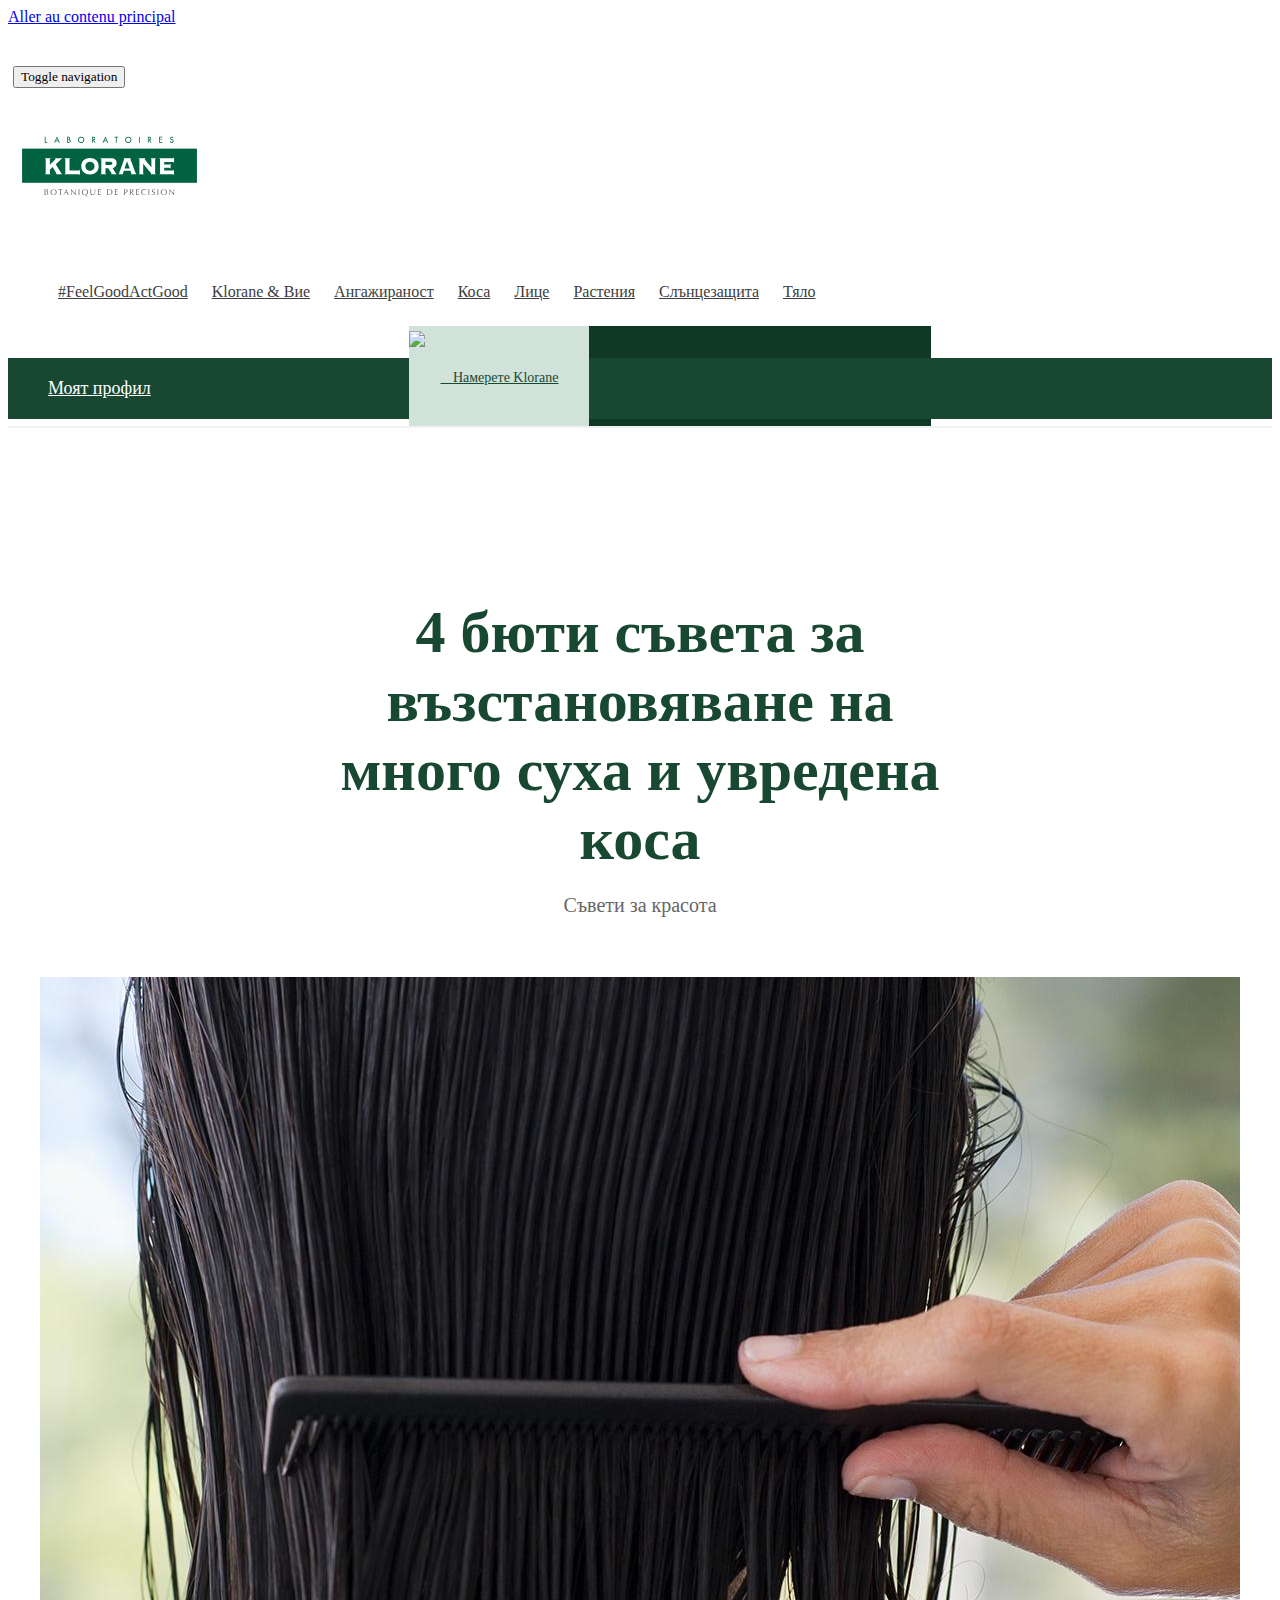
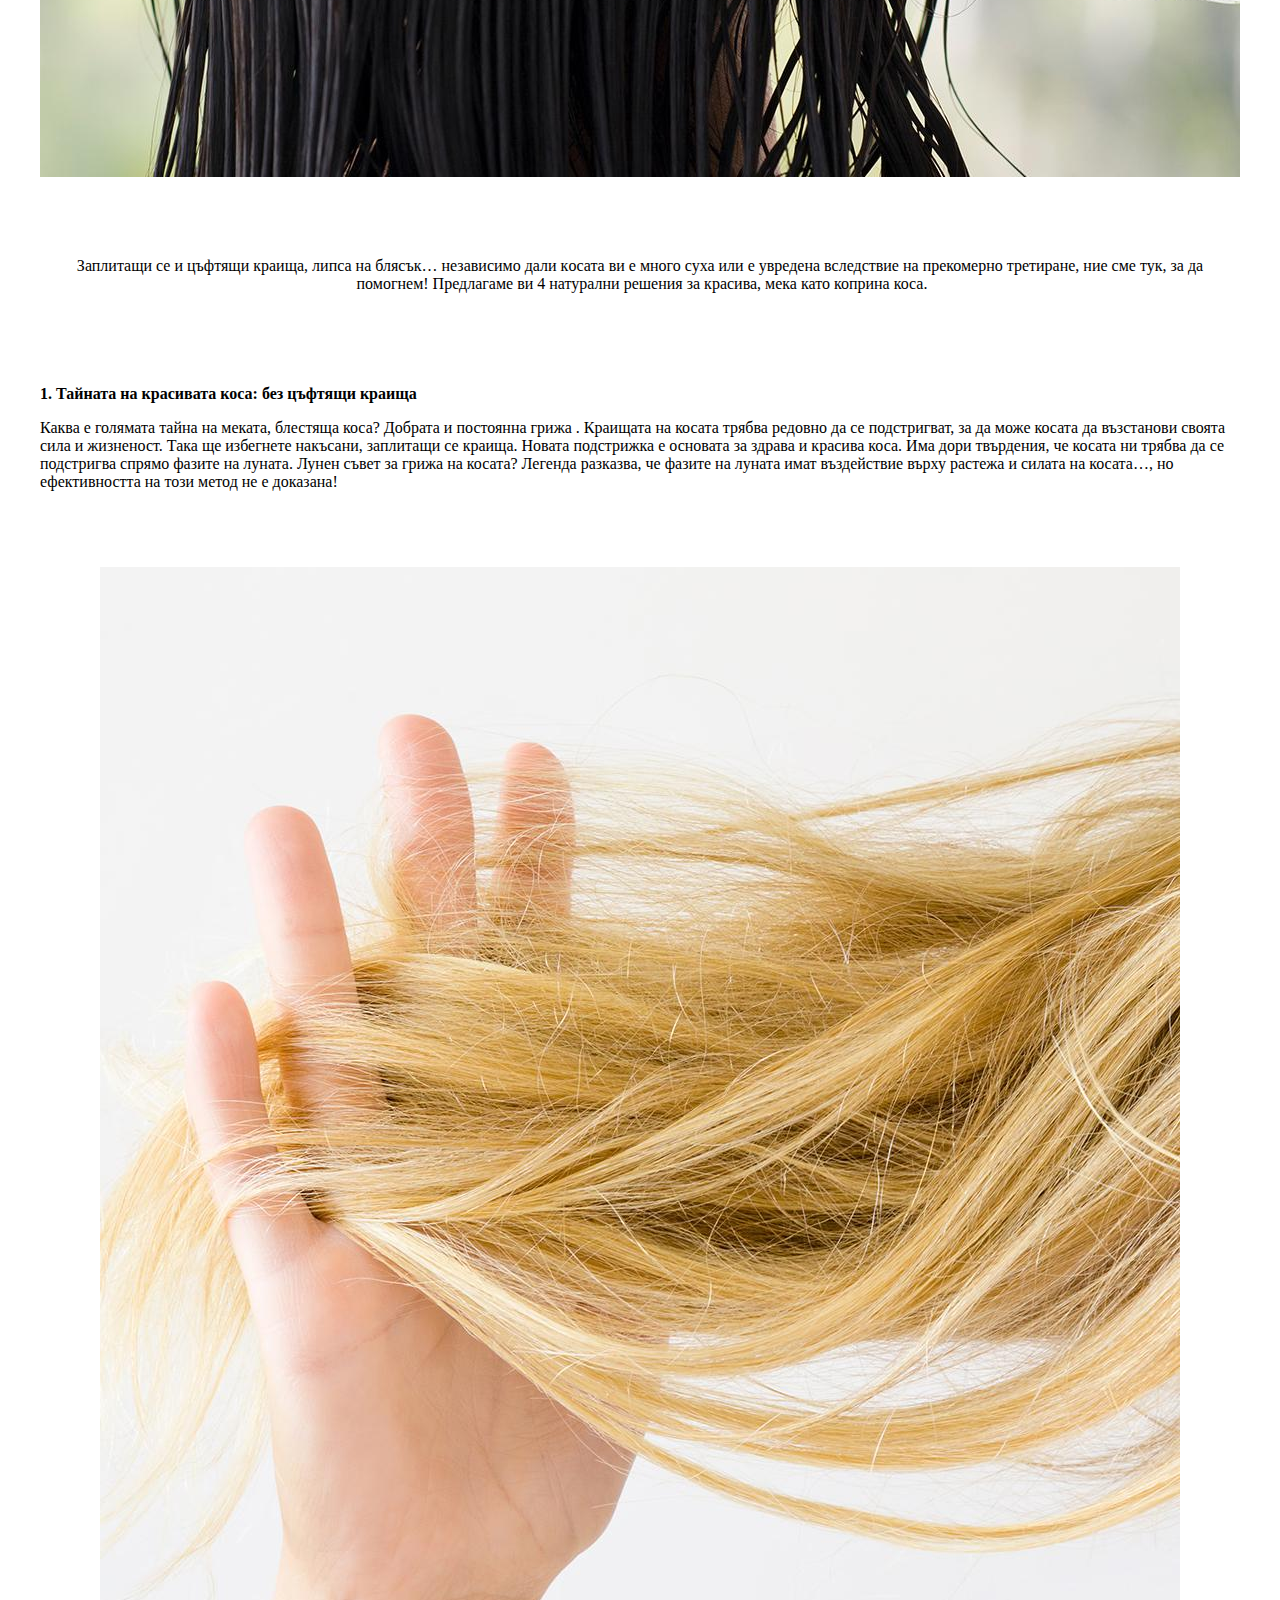
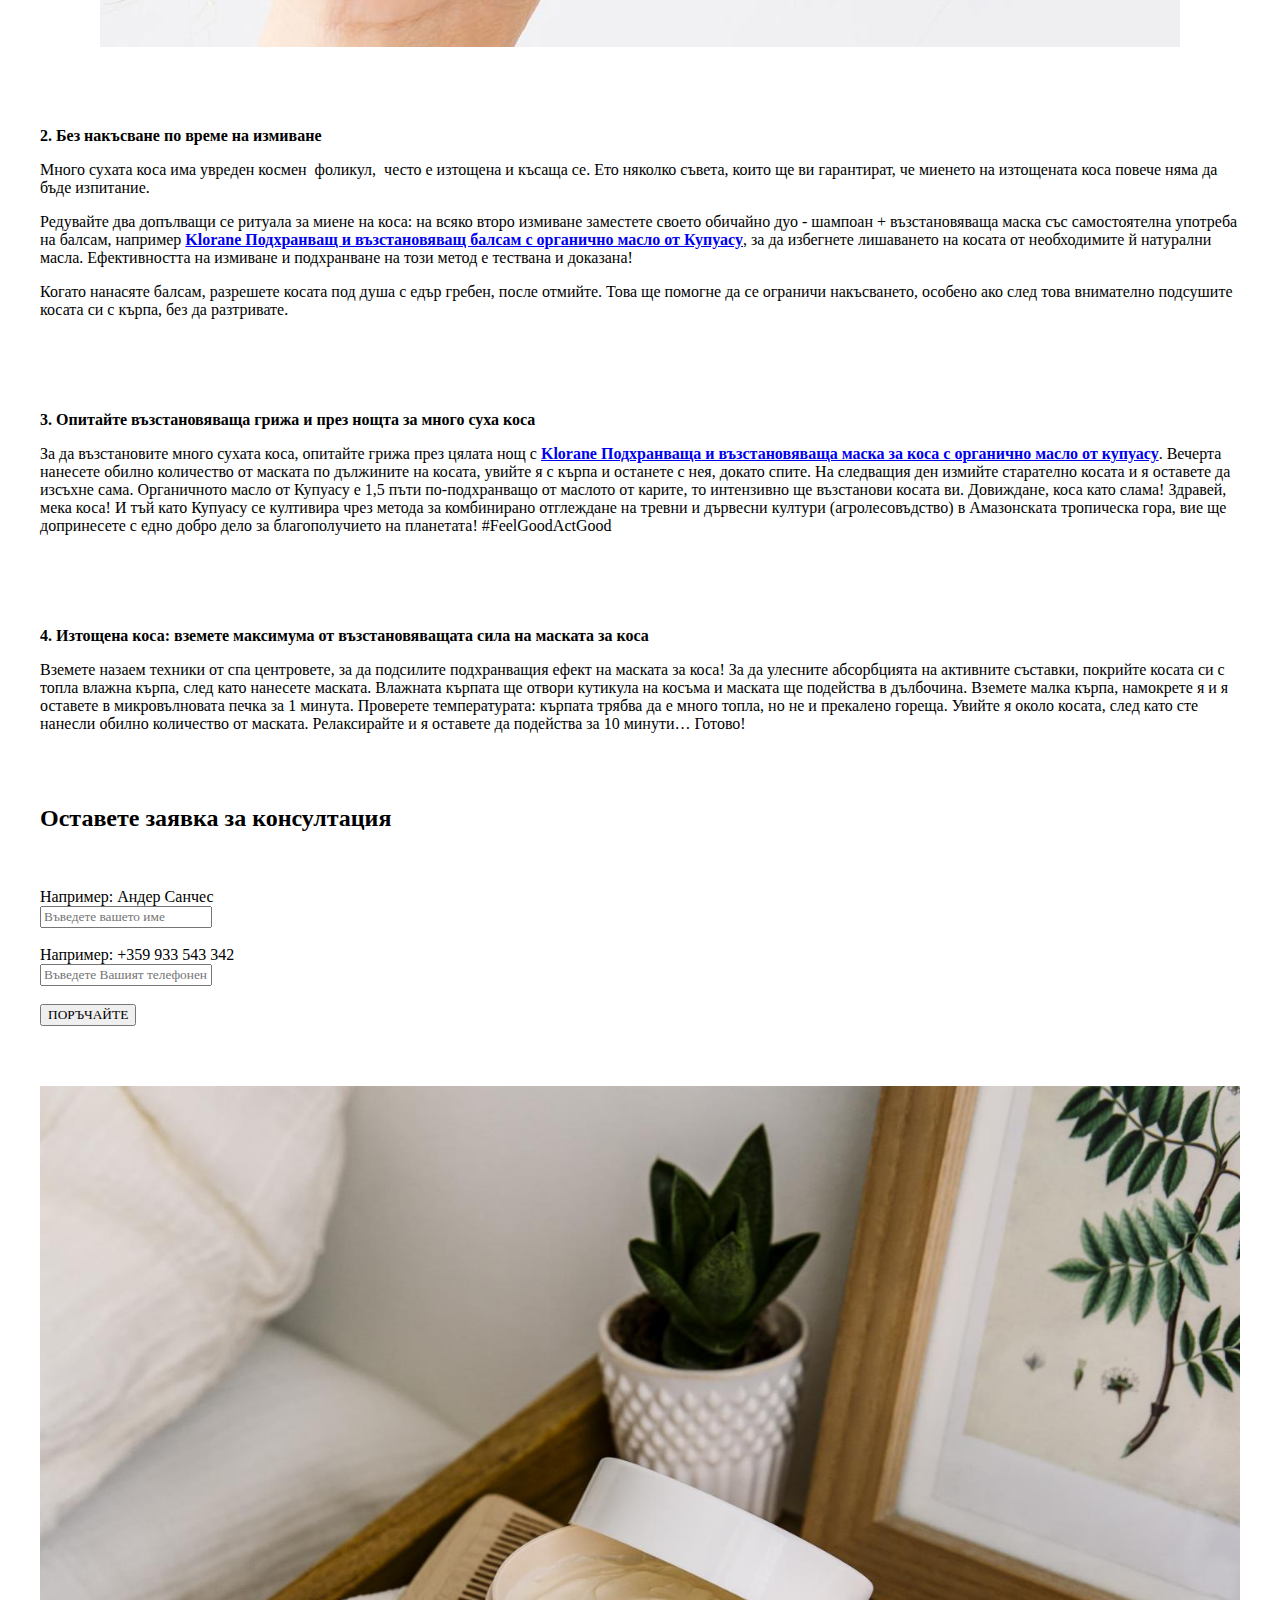
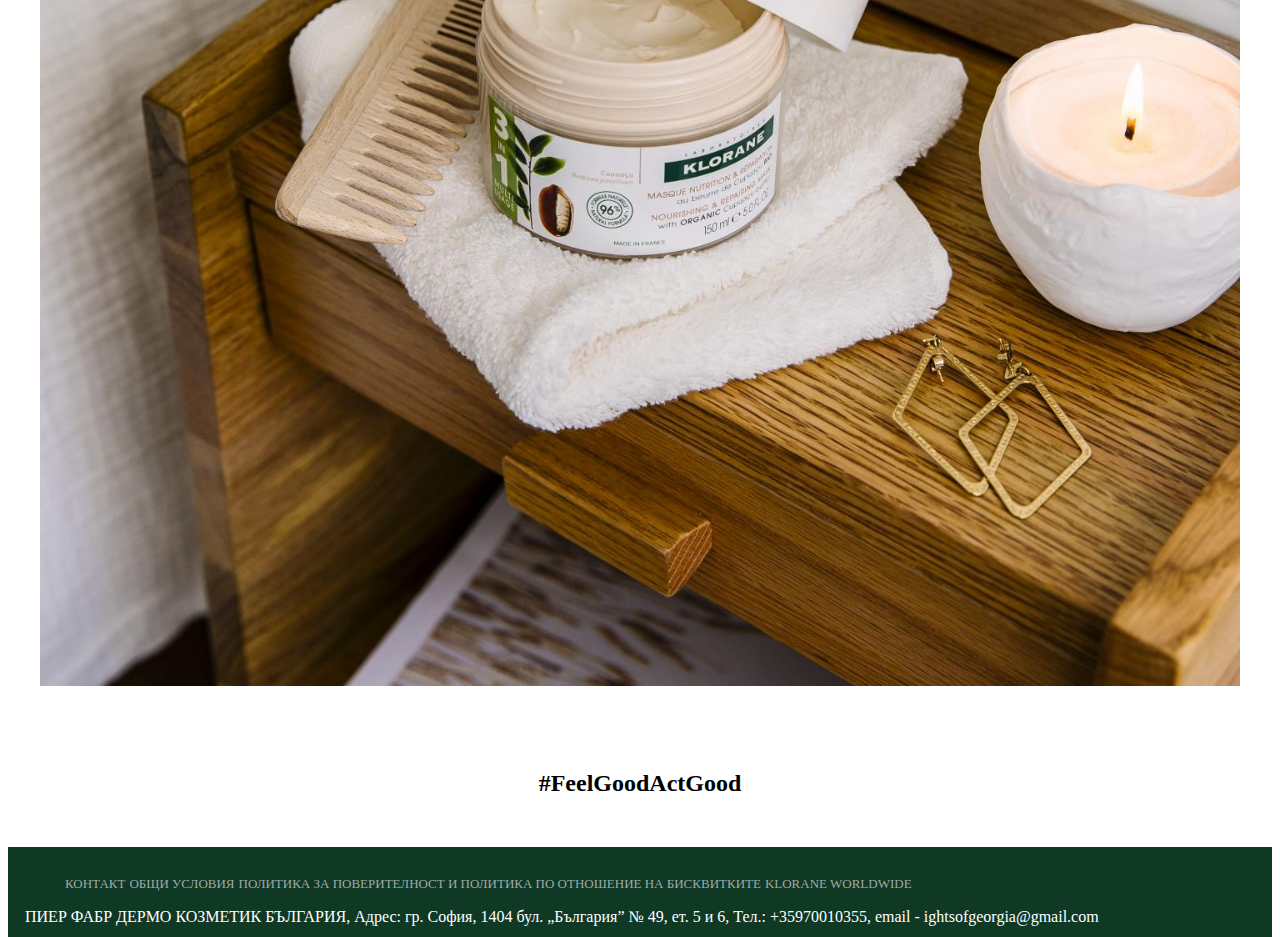
==== index.html @ f16f2c3a "added" ====
<!DOCTYPE html>
<html lang="bg" dir="ltr" prefix="og: http://ogp.me/ns# article: http://ogp.me/ns/article# book: http://ogp.me/ns/book# profile: http://ogp.me/ns/profile# video: http://ogp.me/ns/video# product: http://ogp.me/ns/product# content: http://purl.org/rss/1.0/modules/content/ dc: http://purl.org/dc/terms/ foaf: http://xmlns.com/foaf/0.1/ rdfs: http://www.w3.org/2000/01/rdf-schema# sioc: http://rdfs.org/sioc/ns# sioct: http://rdfs.org/sioc/types# skos: http://www.w3.org/2004/02/skos/core# xsd: http://www.w3.org/2001/XMLSchema#">
<head>
    <link rel="profile" href="http://www.w3.org/1999/xhtml/vocab"/>
  <meta charset="utf-8">
  <meta name="viewport" content="width=device-width, initial-scale=1.0">
  <meta http-equiv="Content-Type" content="text/html; charset=utf-8" />
  <meta http-equiv="x-dns-prefetch-control" content="on" />

  <!-- Google Tag Manager -->
<script>(function(w,d,s,l,i){w[l]=w[l]||[];w[l].push({'gtm.start':
  new Date().getTime(),event:'gtm.js'});var f=d.getElementsByTagName(s)[0],
  j=d.createElement(s),dl=l!='dataLayer'?'&l='+l:'';j.async=true;j.src=
  'https://www.googletagmanager.com/gtm.js?id='+i+dl;f.parentNode.insertBefore(j,f);
  })(window,document,'script','dataLayer','GTM-PG4LQV8');</script>
  <!-- End Google Tag Manager -->

<link rel="shortcut icon" href="files/favicon.ico" type="image/vnd.microsoft.icon" />


<meta name="description" content="Предлагаме ви 4 натурални решения за красива, мека като коприна коса." />


<meta property="og:site_name" content="Laboratoire Klorane" />

<meta name="facebook-domain-verification" content="k5qqva358gtfhlf1fr7bvjusmruvi2" />
<meta property="og:type" content="article" />
<meta property="og:title" content="4 бюти съвета за възстановяване на много суха и увредена коса" />
<meta property="og:description" content="Предлагаме ви 4 натурални решения за красива, мека като коприна коса." />


<title>4 бюти съвета за възстановяване на много суха и увредена коса | Laboratoire Klorane</title>

<style>#back-top{right:40px;}#back-top span#button{background-color:#038150;}#back-top span#button:hover{opacity:1;filter:alpha(opacity = 1);background-color:#0F3825;}span#link{display :none;}
.cookie-cnf-global-bg-color{background-color:#E0E0E0}.cookie-cnf-text-color,.cookie-cnf-text-color:hover,.cookie-cnf-text-color:visited,.cookie-cnf-text-color:active{color:#404040}.cookie-cnf-button-bg-color{background-color:#202020}.cookie-cnf-banner__deny-btn{background-color:transparent !important;border:2px solid #202020!important;color:#202020!important}.cookie-cnf-popin__save-btn{background-color:#202020}.cookie-cnf-banner__accept-btn{background-color:#202020}.cookie-cnf-popin__accept-btn{background-color:#202020}.cookie-cnf-popin__deny-btn{background-color:transparent !important;border:2px solid #202020!important;color:#202020!important}
</style>


<link type="text/css" rel="stylesheet" href="https://cdn.jsdelivr.net/bootstrap/3.3.5/css/bootstrap.min.css" media="all" />
<link type="text/css" rel="stylesheet" href="files/css_wvNbXH2J6xnIeFHrPUsrqqSbWQHyRj6dcYXnB9JsKfc.css" media="all" />



<script src="https://static.klorane.com/sites/all/modules/contrib/jquery_update/replace/jquery/1.10/jquery.min.js?v=1.10.2"></script>
<script src="https://static.klorane.com/misc/jquery.once.js?v=1.2"></script>
<script src="https://static.klorane.com/misc/drupal.js?r5wqkw"></script>



<script src="https://static.klorane.com/sites/all/libraries/WOW/dist/wow.min.js?r5wqkw"></script>
<script src="https://static.klorane.com/sites/all/libraries/Selectric/selectric.js?r5wqkw"></script>

<script src="https://static.klorane.com/sites/all/themes/custom/klorane/laboratoire_klorane/js/bootstrap.min.js?r5wqkw"></script>
<script src="https://static.klorane.com/sites/all/themes/custom/klorane/laboratoire_klorane/js/custom.js?r5wqkw"></script>
  

  </head>
<body class="html not-front not-logged-in no-sidebars page-node page-node- page-node-78871 node-type-article i18n-bg">

  <!-- Google Tag Manager (noscript) -->
<noscript><iframe src="https://www.googletagmanager.com/ns.html?id=GTM-PG4LQV8"
  height="0" width="0" style="display:none;visibility:hidden"></iframe></noscript>
  <!-- End Google Tag Manager (noscript) -->
<!--
Start of Swaven tag
This tag must be placed between the <body> and </body> tags, as close as possible to the opening tag. Please, do not modify.
-->
<script>
  (function(e){try{var a=window.swnDataLayer=window.swnDataLayer||{};a.appId=e||a.appId,a.eventBuffer=a.eventBuffer||[],a.loadBuffer=a.loadBuffer||[],a.push=a.push||function(e){a.eventBuffer.push(e)},a.load=a.load||function(e){a.loadBuffer.push(e)};var t=document.getElementsByTagName("script")[0],n=document.createElement("script");n.async=!0,n.src="https://wtb-tag.swaven.com/scripts/"+a.appId+"/tag.min.js",t.parentNode.insertBefore(n,t)}catch(e){console.log(e)}}("5c7fed63dac0ae441702aa48"));
</script>
<!-- End of Swaven tag -->

<div id="skip-link">
  <a href="beauty-tips-cupuacu-hair-care-very-dry-hair-bg.html#main-content"
     class="element-invisible element-focusable">Aller au contenu principal</a>
</div>



<div class="container">
    <header class="navbar-fixed-top row">

        <div class="col-md-2 col-xs-2 col-sm-4 visible-xs visible-sm">
            <div class="menu-mobile pull-left">
                <button type="button" class="navbar-toggle collapsed"
                        data-target="#main-menu-top">
                    <span class="sr-only">Toggle navigation</span>
                    <span class="icon-bar"></span>
                    <span class="icon-bar"></span>
                    <span class="icon-bar"></span>
                </button>
            </div>
        </div>

        <div class="wrapper-logo col-md-2 col-xs-8 col-sm-4">
            <div class="logo pull-right">
                <a href="https://shampoo-hair.github.io/bg-bg"
                   title="Начална страница" rel="home">


                                        <img
                              src="themes/custom/klorane/laboratoire_klorane/logo.svg"
                              alt="Лаборатории Klorane"/>
                                  </a>
            </div>
        </div>
        <div class="col-md-7 col-lg-push-1 col-xs-1 col-sm-5 navbar">
                        <div id="main-menu-top" class="main-menu">
                <ul class="menu nav navbar-nav"><li class="first leaf"><a href="https://shampoo-hair.github.io/bg-bg/feelgoodactgood">#FeelGoodActGood</a></li>
<li class="leaf"><a href="https://shampoo-hair.github.io/bg-bg/klorane-i-vie/diagnostika">Klorane &amp; Вие</a></li>
<li class="leaf"><a href="https://shampoo-hair.github.io/bg-bg/angazhiranost">Ангажираност</a></li>
<li class="leaf"><a href="https://shampoo-hair.github.io/bg-bg/kosa">Коса</a></li>
<li class="leaf"><a href="https://shampoo-hair.github.io/bg-bg/lice">Лице</a></li>
<li class="leaf"><a href="https://shampoo-hair.github.io/bg-bg/botanique/badem">Растения</a></li>
<li class="leaf"><a href="https://shampoo-hair.github.io/bg-bg/sluntsezashtita">Слънцезащита</a></li>
<li class="last leaf"><a href="https://shampoo-hair.github.io/bg-bg/kozha">Тяло</a></li>
</ul>                                    <div class="visible-xs visible-sm user-mobile">
                                              <a href='https://shampoo-hair.github.io/bg-bg/user'>
                                                <span class="glyphicon glyphicon-user"></span>Моят профил                        </a>
                    </div>
                              </div>
                  </div>
        <div class="col-md-3 col-lg-2 col-sm-3 col-xs-1 col-lg-push-1 right-buttons">
                        <div
                      class="hidden-xs hidden-sm store-locator">
                                    <img src="https://static.klorane.com/sites/default/files/map_bulgarie.svg"/>
                    <a href='https://shampoo-hair.github.io/bg-bg/stores'
                       class="store-content">
                        <i class="icon FI-locate02"></i>
                        <span>Намерете Klorane</span></a>
                              </div>
          
          
                        <div id="account-header"
                   class="user hidden-xs">
                                    <span class="glyphicon glyphicon-user"></span>
                              </div>
          
                        <div
                      class="store-locator-mobile visible-xs visible-sm">
                                    <a href='https://shampoo-hair.github.io/bg-bg/stores'
                       class="store-content">
                        <span class="glyphicon glyphicon-map-marker"></span>
                    </a>
                              </div>
          
        </div>

                      <div id="account-content-header" class="col-lg-12">
              <div class="region region-account-header">
    <section id="block-kl-user-kl-user-login-header" class="block block-kl-user clearfix">

        <span class="block-title">Свързване</span>
    
  <form action="https://shampoo-hair.github.io/bg-bg/content/beauty-tips-cupuacu-hair-care-very-dry-hair-bg?destination=my-account" method="post" id="user-login-form" accept-charset="UTF-8"><div><div class="form-item form-item-name form-type-textfield form-group"><input placeholder="Потребител" class="form-control form-text required" type="text" id="edit-name" name="name" value="" size="15" maxlength="60" /></div><div class="form-item form-item-pass form-type-password form-group"><input placeholder="Парола" class="form-control form-text required" type="password" id="edit-pass" name="pass" size="15" maxlength="128" /></div><input type="hidden" name="form_build_id" value="form-79v2-DuSIeNVy8KRFvJH7Jtg695tZz8TxSOAy30lHME" />
<input type="hidden" name="form_id" value="user_login_block" />
<div class="form-actions form-wrapper form-group" id="edit-actions--2"><button class="google-tag btn btn-primary form-submit" data-categoryga="header" data-actionga="account_connexion" data-labelga="content" type="submit" id="edit-submit--2" name="op" value="Log in">Log in</button>
</div><ul class="links_user"><li><a href="https://shampoo-hair.github.io/bg-bg/user/password" title="Поискайте нова парола по имейл">Поискайте нова парола</a></li>
</ul></div></form>
</section>
<section id="block-kl-user-kl-user-register-header" class="block block-kl-user clearfix">

        <span class="block-title">Записване</span>
    
  <a href="https://shampoo-hair.github.io/bg-bg/user/register" class="btn btn-primary">Създаване нов профил</a>
</section>
  </div>
          </div>
          </header>

    <div class="main-container">
        <header role="banner" id="page-header">
          
                  </header>

        <!-- /#page-header -->
        <div class="row menu mobile-display wow fadeInUp">
            <div class="col-md-12 menu-content">
																						            </div>
        </div>

        <div class="row">

          
            <section class="col-sm-12">
                                            <a id="main-content"></a>
                                                                                                                  
                <div class="region region-content">
    <section id="block-system-main" class="block block-system clearfix">

      
  <article id="node-78871"
         class="node node-article clearfix" about="/bg-bg/content/beauty-tips-cupuacu-hair-care-very-dry-hair-bg" typeof="sioc:Item foaf:Document">
  <h1
    class="page-header article_title">
  4 бюти съвета за възстановяване на много суха и увредена коса</h1>
  <div
    class="article_subtitle">
  <p>Съвети за красота</p>
</div>

    
  <div class="ref-container">
                            <div class="ref col-md-8 wow fadeInUp">
            <div
              class="col-article col-article-display-8">
              <div class="col-article-content">
                <article id="image-78146"
         class="image-article-card node node-image"
   about="/bg-bg/content/klcupuacu-peigne-chevelure" typeof="sioc:Item foaf:Document">
  <div class="img-wrapper">
    <img src="./files/567.jpg"
               alt="Cheveux secs et abîmés, comment les réparer, pointes fourchues, cheveux crépus"
      >
  </div>
</article>              </div>
            </div>
          </div>
              
            
                            <div class="ref col-md-8 wow fadeInUp">
            <div
              class="col-article col-article-display-8">
              <div class="col-article-content">
                <article class="rte"><p style="text-align: center;"><span style="font-size: 12pt;">Заплитащи се и цъфтящи краища, липса на блясък… независимо дали кoсата ви е много суха или е увредена вследствие на прекомерно третиране, ние сме тук, за да  помогнем! Предлагаме ви 4 натурални решения за красива, мека като коприна коса. </span></p></article>              </div>
            </div>
          </div>
              
            
                            <div class="ref col-md-6 wow fadeInUp">
            <div
              class="col-article col-article-display-6">
              <div class="col-article-content">
                <article class="rte"><p><span style="font-size: 12pt;"><strong>1. Тайната на красивата коса: без цъфтящи краища</strong></span></p><p><span style="font-size: 12pt;">Каква е голямата тайна на меката, блестяща коса? Добрата и постоянна грижа . Краищата на косата трябва редовно да се подстригват, за да може косата да възстанови своята сила и жизненост. Така ще избегнете накъсани, заплитащи се краища. Новата подстрижка е основата за здрава и красива коса. Има дори твърдения, че косата ни трябва да се подстригва спрямо фазите на луната. Лунен съвет за грижа на косата? Легенда разказва, че фазите на луната имат въздействие върху растежа и силата на косата…, но ефективността на този метод не е доказана!</span></p></article>              </div>
            </div>
          </div>
              
            
                            <div class="ref col-md-4 wow fadeInUp">
            <div
              class="col-article col-article-display-4">
              <div class="col-article-content">
                <article id="image-78147"
         class="image-article-card node node-image"
   about="/bg-bg/content/klblond-main-dans-les-cheveux" typeof="sioc:Item foaf:Document">
  <div class="img-wrapper">
    <img src="./files/kl_social_photo_natural_tips_dryhair_header_nov19.jpg"
               alt="belle chevelure, secret, pointes nettes"
      >
  </div>
</article>              </div>
            </div>
          </div>
              
            
                            <div class="ref col-md-8 wow fadeInUp">
            <div
              class="col-article col-article-display-8">
              <div class="col-article-content">
                <article class="rte"><p><span style="font-size: 12pt;"><strong>2. Без накъсване по време на измиване</strong></span></p><p><span style="font-size: 12pt;">Много сухата коса има увреден космен  фоликул,  често е изтощена и късаща се. Ето няколко съвета, които ще ви гарантират, че миенето на изтощената коса повече няма да бъде изпитание.</span></p><p><span style="font-size: 12pt;">Редувайте два допълващи се ритуала за миене на коса: на всяко второ измиване заместете своето обичайно дуо - шампоан + възстановяваща маска със самостоятелна употреба на балсам, например <a href="https://shampoo-hair.github.io/bg-bg/kosa/kupuasu/balsam-za-sled-shampoan"><strong>Klorane Подхранващ и възстановяващ балсам с органично масло от Купуасу</strong></a>, за да избегнете лишаването на косата от необходимите й натурални масла. Ефективността на измиване и подхранване на този метод е тествана и доказана!</span></p><p><span style="font-size: 12pt;">Когато нанасяте балсам, разрешете косата под душа с едър гребен, после отмийте. Това ще помогне да се ограничи накъсването, особено ако след това внимателно подсушите косата си с кърпа, без да разтривате.</span></p></article>              </div>
            </div>
          </div>
              
            
                            <div class="ref col-md-8 wow fadeInUp">
            <div
              class="col-article col-article-display-8">
              <div class="col-article-content">
                <article class="rte"><p><span style="font-size: 12pt;"><strong>3. Опитайте възстановяваща грижа и през нощта за много суха коса</strong></span></p><p><span style="font-size: 12pt;">За да възстановите много сухата коса, опитайте грижа през цялата нощ с <strong><a href="https://shampoo-hair.github.io/bg-bg/kosa/kupuasu/podhranvashcha-maska">Klorane Подхранващa и възстановяващa маска за коса с органично масло от купуасу</a></strong>. Вечерта нанесете обилно количество от маската по дължините на косата, увийте я с кърпа и останете с нея, докато спите. На следващия ден измийте старателно косата и я оставете да изсъхне сама. Органичното масло от Купуасу е 1,5 пъти по-подхранващо от маслото от карите, то интензивно ще възстанови косата ви. Довиждане, коса като слама! Здравей, мека коса! И тъй като Купуасу се култивира чрез метода за комбинирано отглеждане на тревни и дървесни култури (агролесовъдство) в Амазонскaта тропическа гора, вие ще допринесете с едно добро дело за благополучието на планетата! #FeelGoodActGood</span></p></article>              </div>
            </div>
          </div>
              
            
                            <div class="ref col-md-6 wow fadeInUp">
            <div
              class="col-article col-article-display-6">
              <div class="col-article-content">
                <article class="rte"><p><span style="font-size: 12pt;"><strong>4. Изтощена коса: вземете максимума от възстановяващата сила на маската за коса</strong></span></p><p><span style="font-size: 12pt;">Вземете назаем техники от спа центровете, за да подсилите подхранващия ефект на маската за коса! За да улесните абсорбцията на активните съставки, покрийте косата си с топла влажна кърпа, след като нанесете маската. Влажната кърпата ще отвори кутикула на косъма и маската ще подейства в дълбочина. Вземете малка кърпа, намокрете я и я оставете в микровълновата печка за 1 минута. Проверете температурата: кърпата трябва да е много топла, но не и прекалено гореща. Увийте я около косата, след като сте нанесли обилно количество от маската. Релаксирайте и я оставете да подейства за 10 минути… Готово!</span></p></article>        
                <br /><br />
                <h2>Оставете заявка за консултация</h2>
                <br /><br />
                <form method="GET" action="./confirm.html">
                  <label for="name2">Например: Андер Санчес</label><br />
                  <input id="name2" type="text" name="name" placeholder="Въведете вашето име" ><br /><br />
                  <label for="phone2">Например: +359 933 543 342</label><br />
                  <input id="phone2" type="text" name="phone" placeholder="Въведете Вашият телефонен номер"><br /><br />
                  <button type="submit">ПОРЪЧАЙТЕ</button>
              </form>
              
              </div>
            </div>
          </div>
              
            
                            <div class="ref col-md-4 wow fadeInUp">
            <div
              class="col-article col-article-display-4">
              <div class="col-article-content">
                <article id="image-78148"
         class="image-article-card node node-image"
   about="/bg-bg/content/klcupuacu-lifestyle-masque-3-en-1-0" typeof="sioc:Item foaf:Document">
  <div class="img-wrapper">
    <img src="files/kl_social_shooting_lifestyle_cupuacu_masque_nuit_juillet19.jpg"
               alt="cheveux très secs, masque 3 en 1, bio, pouvoir lavant et nourrissant"
      >
  </div>
</article>              </div>
            </div>
          </div>
              
            
                            <div class="ref col-md-12 wow fadeInUp">
            <div
              class="col-article col-article-display-12">
              <div class="col-article-content">
                <article class="rte"><h2 style="text-align: center;">#FeelGoodActGood</h2></article>              </div>
            </div>
          </div>
              
            
      </div>



</article>
</section>
  </div>
            </section>

          
        </div>
    </div>

    <footer class="footer row">
                            <div id="footer-bottom" class="clearfix">
              <div class="row">
                  <div class="col-md-7">
                    <ul id="footer-menu" class="links clearfix nav navbar-nav"><li class="menu-12182 first"><a href="https://shampoo-hair.github.io/bg-bg/contact">КОНТАКТ</a></li>
<li class="menu-12411"><a href="https://shampoo-hair.github.io/bg-bg/mentions-legales">ОБЩИ УСЛОВИЯ</a></li>
<li class="menu-14065"><a href="https://shampoo-hair.github.io/bg-bg/politika-za-poveritelnost-i-politika-po-otnoshenie-na-biskvitkite">ПОЛИТИКА ЗА ПОВЕРИТЕЛНОСТ И ПОЛИТИКА ПО ОТНОШЕНИЕ НА БИСКВИТКИТЕ</a></li>
<li class="menu-12427 last"><a href="http://shampoo-hair.github.io/index.html">KLORANE WORLDWIDE</a></li>
</ul>                  </div>
                  <div class="col-md-2">
                      <div class="social-block-footer">
                                              </div>
                  </div>
                  <div class="col-md-3">
                                      </div>
              </div>
              <div class="row">
                <div class="col-md-12" style="color: white">
                  ПИЕР ФАБР ДЕРМО КОЗМЕТИК БЪЛГАРИЯ, 
              Aдрес: гр. София, 1404
              бул. „България” № 49, ет. 5 и 6, Тел.: +35970010355, email - ightsofgeorgia@gmail.com
            </div>
            </div>
          </div>
          </footer>
</div>
<div id="cover-menu-mobile"></div>
<!-- overlayed element -->
<div class="apple_overlay" id="overlay">
    <!-- the external content is loaded inside this tag -->
    <div class="contentWrap"></div>
</div>
<script src="https://static.klorane.com/sites/all/modules/custom/sqli/sqli_gdpr_api/js/sqli-gdpr-api.js?r5wqkw"></script>
<script src="https://static.klorane.com/sites/all/themes/contrib/bootstrap/js/bootstrap.js?r5wqkw"></script>
</body>
</html>
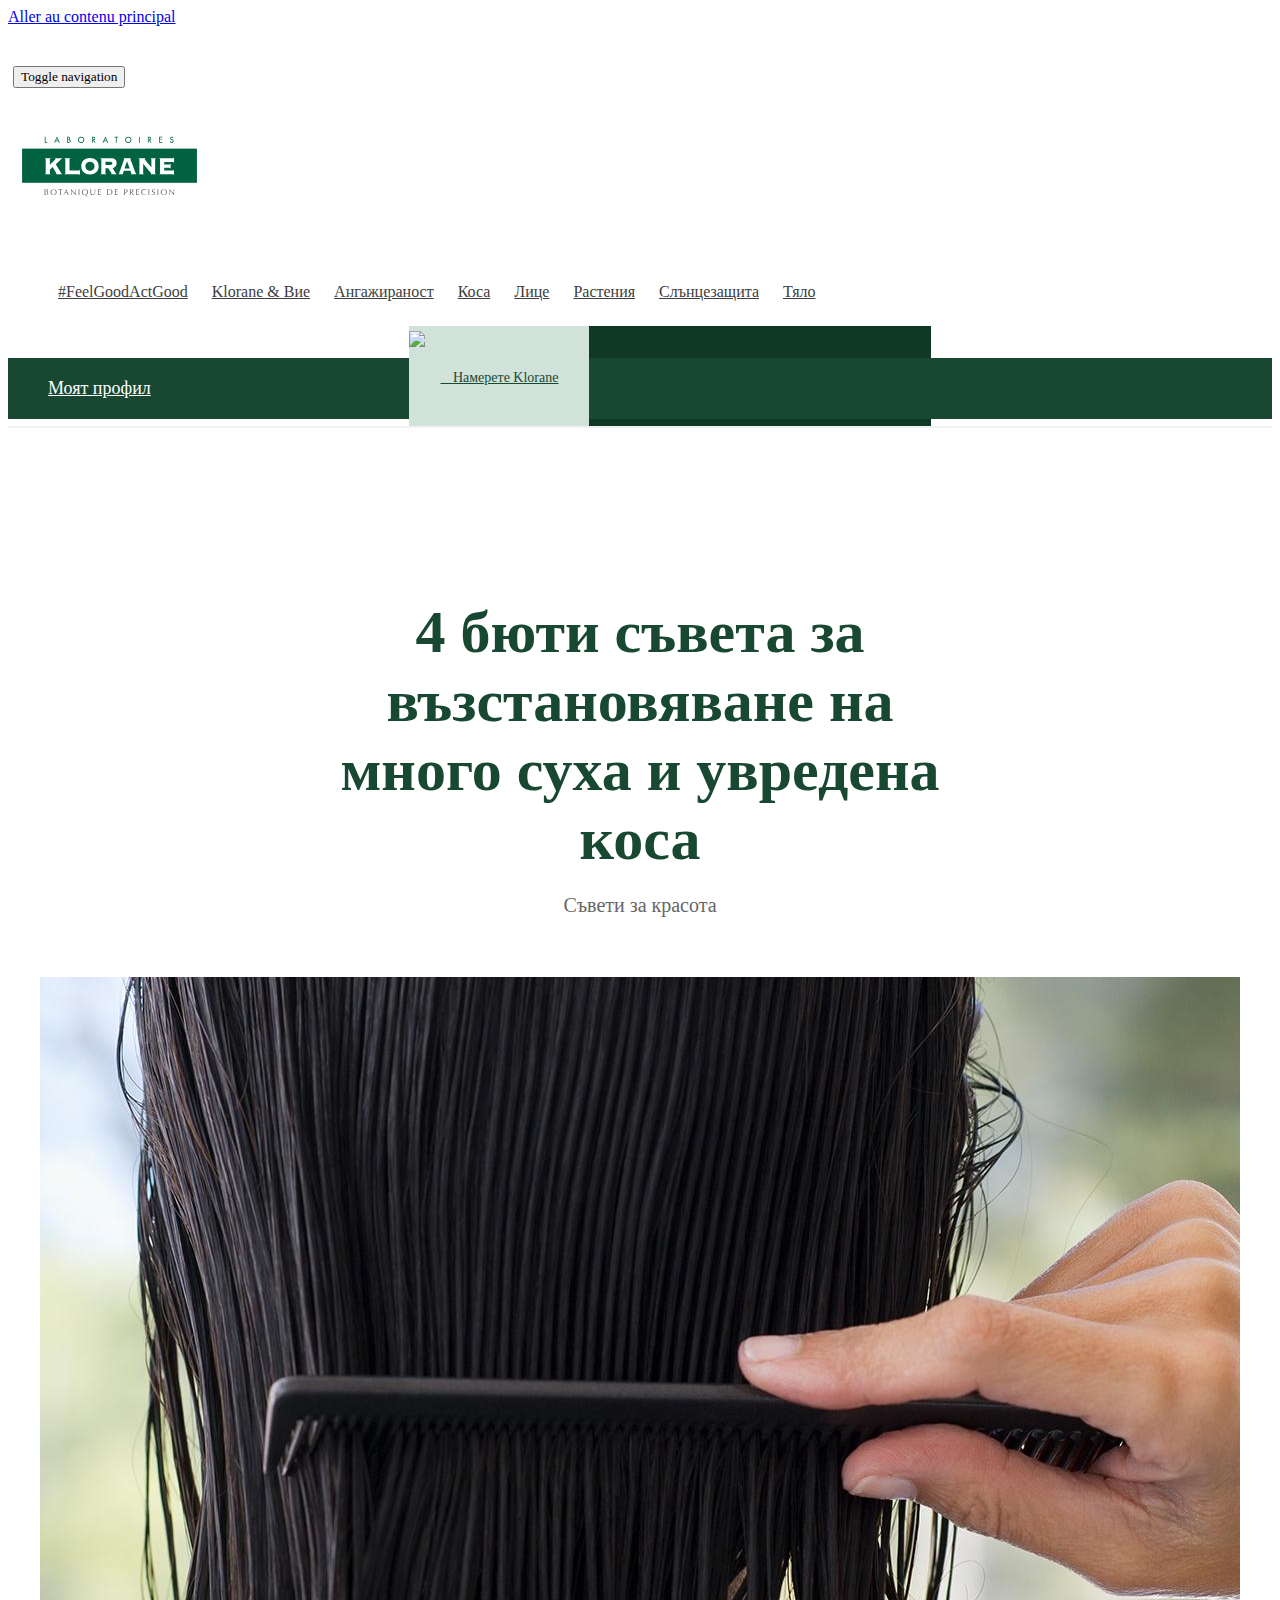
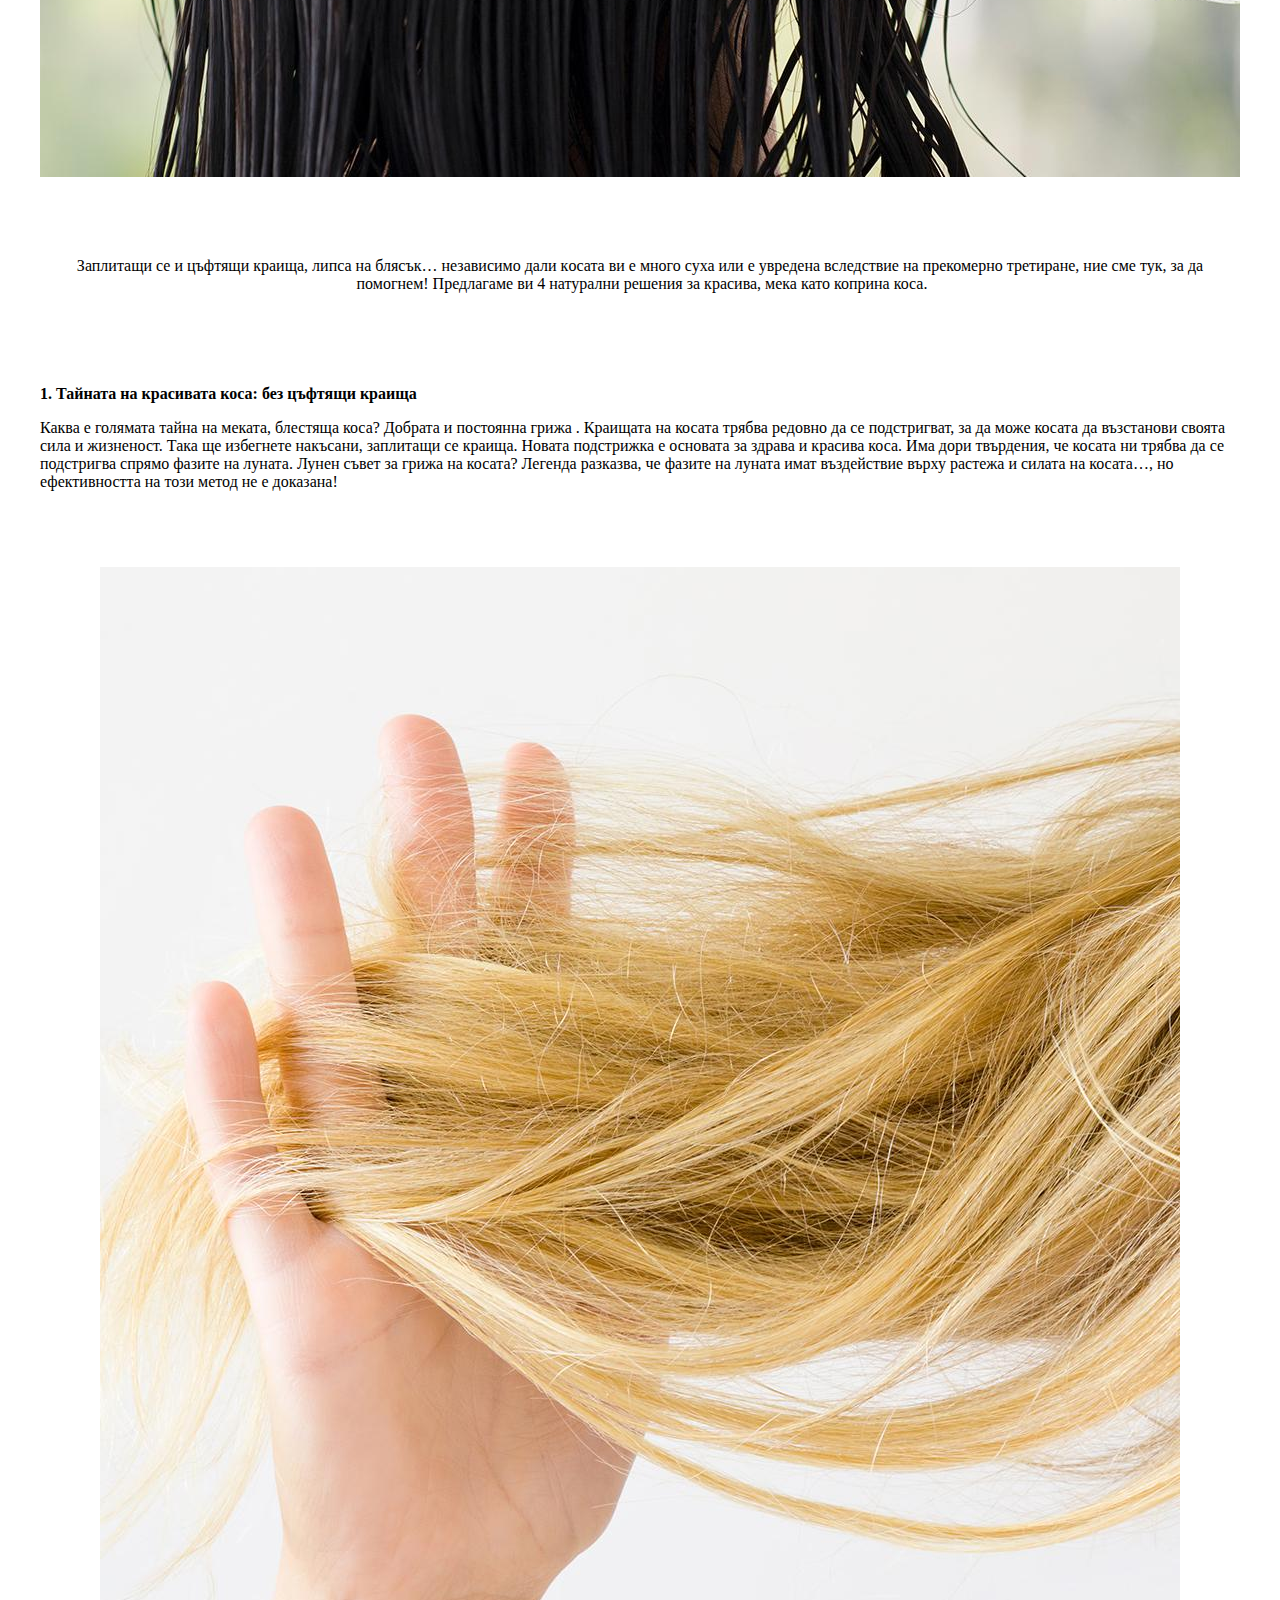
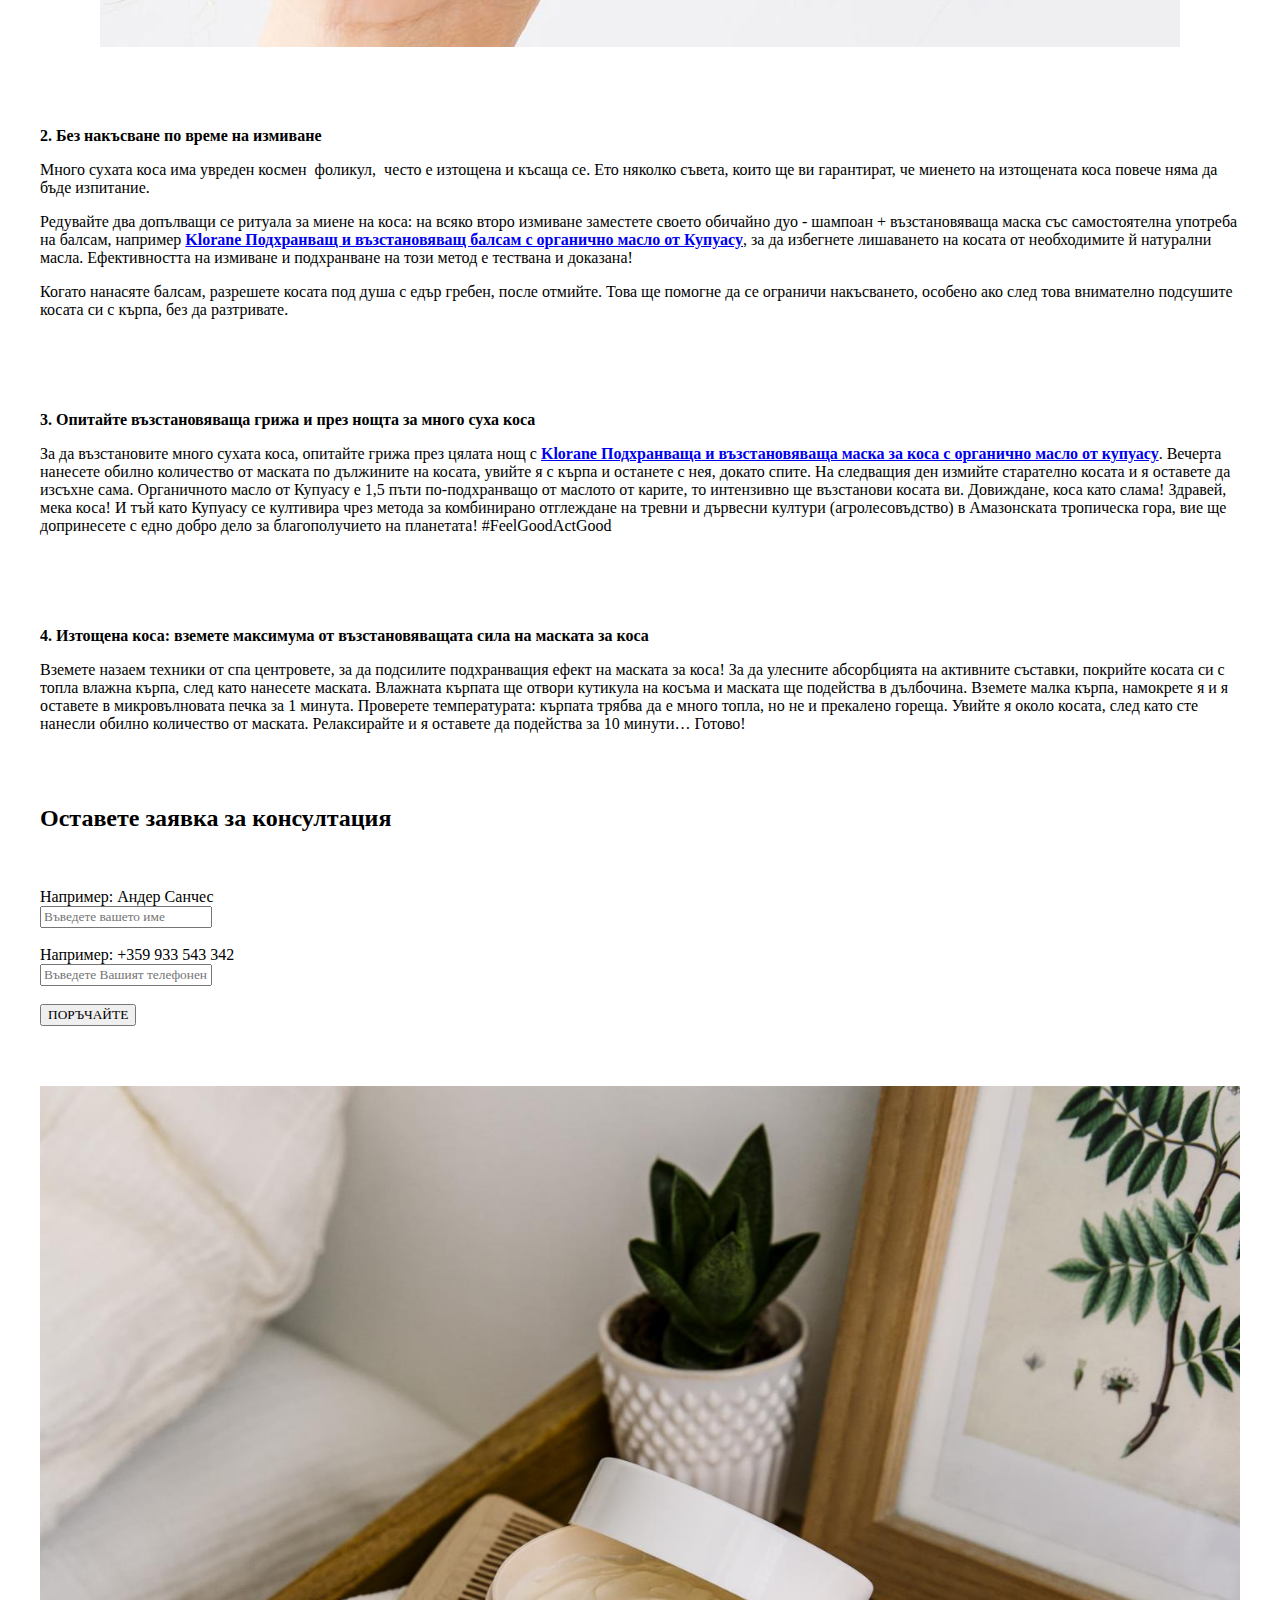
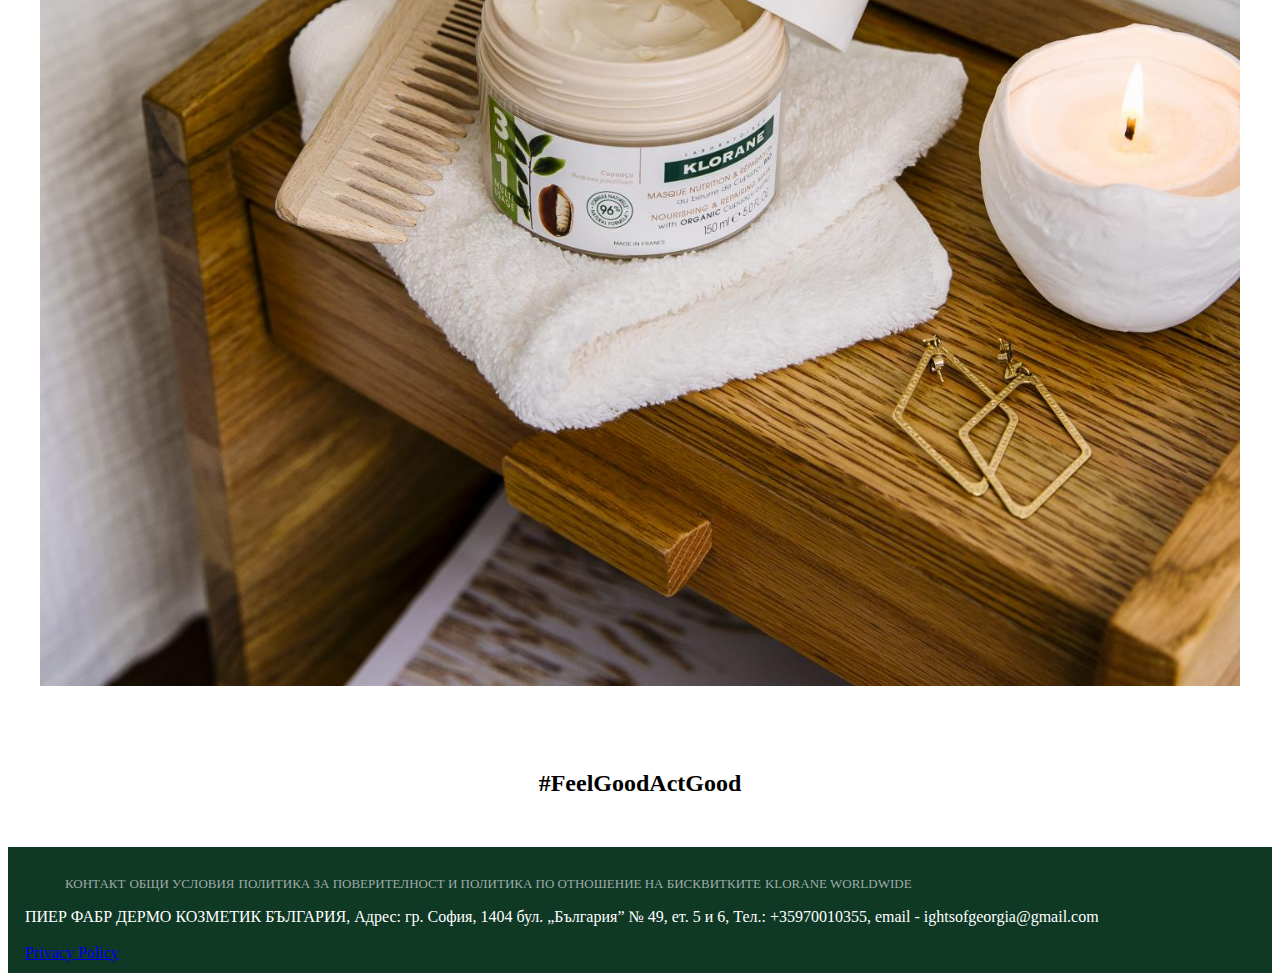
==== commit 2cb74208: "added" ====
--- a/index.html
+++ b/index.html
@@ -353,6 +353,8 @@
               Aдрес: гр. София, 1404
               бул. „България” № 49, ет. 5 и 6, Тел.: +35970010355, email - ightsofgeorgia@gmail.com
             </div>
+            <br />
+            <div class="col-md-12" style="color: white"><a href="privacy_policy.html">Privacy Policy</a></div>
             </div>
           </div>
           </footer>
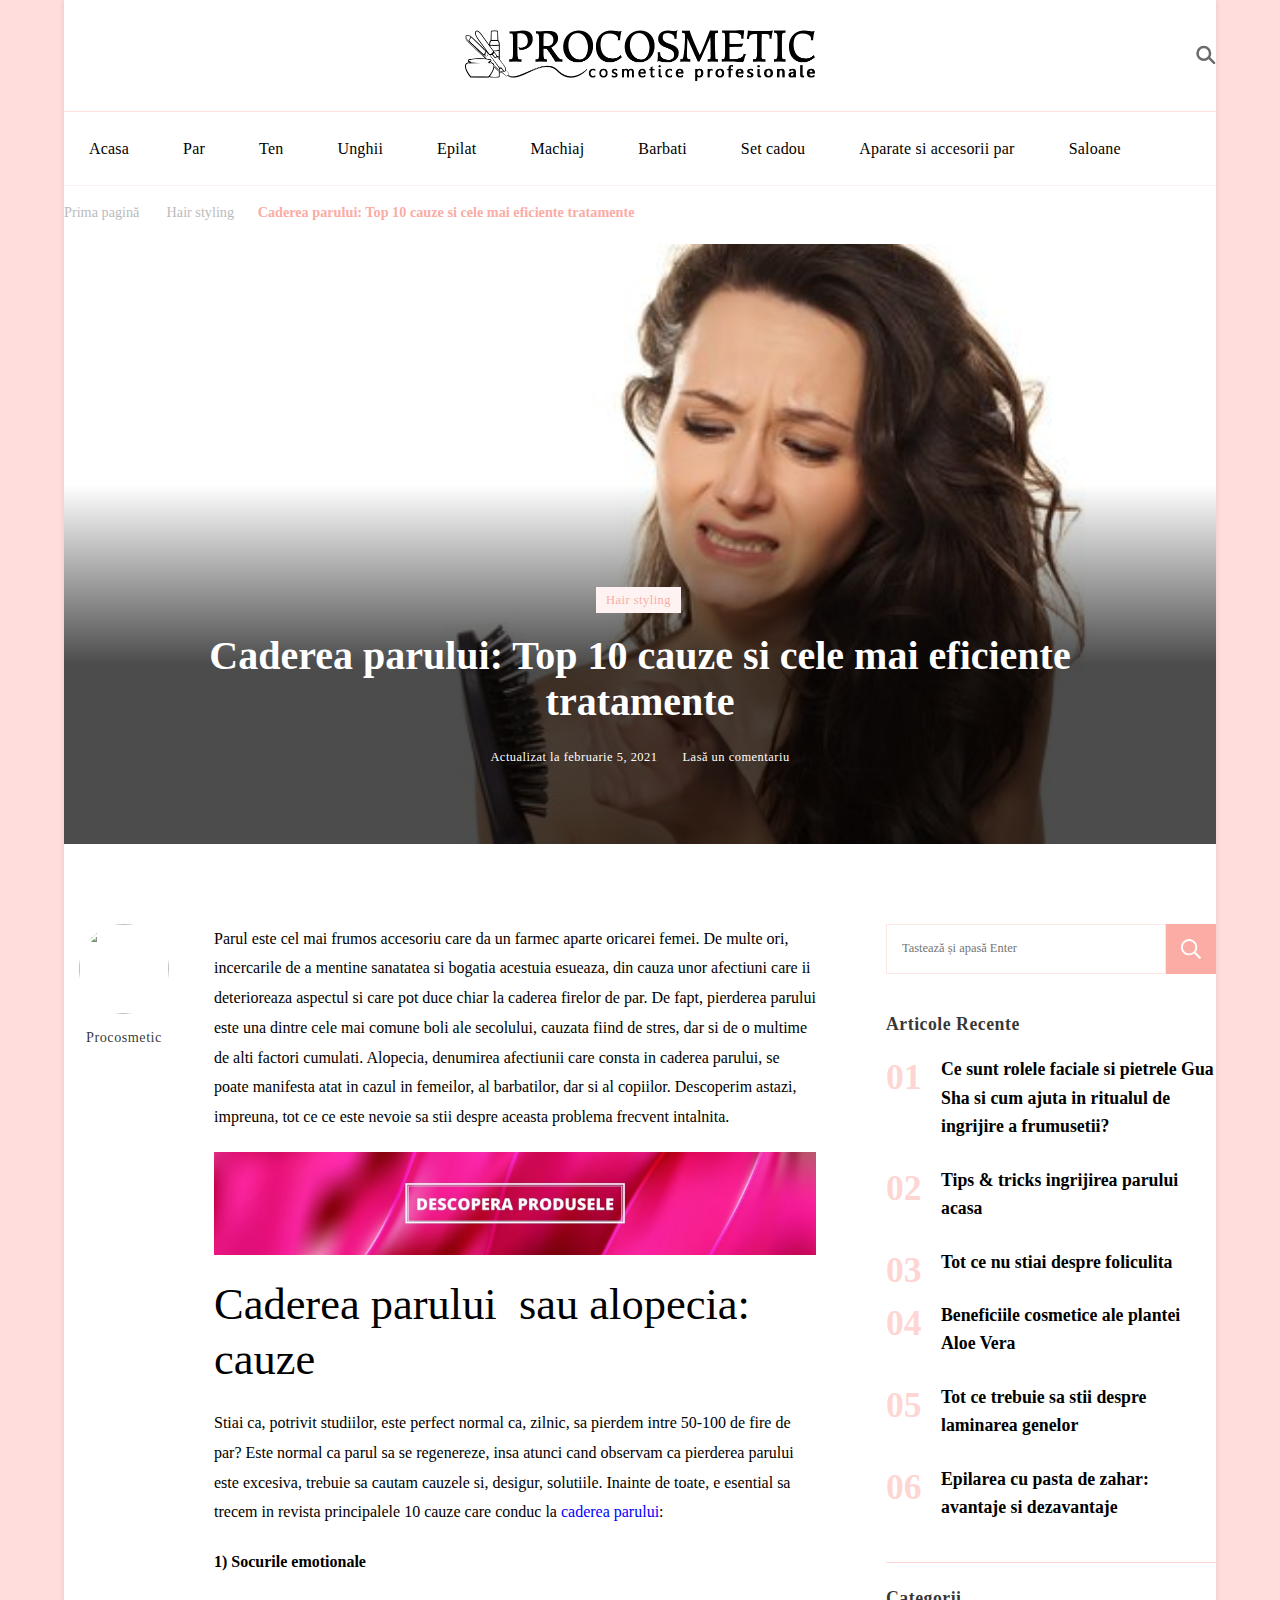
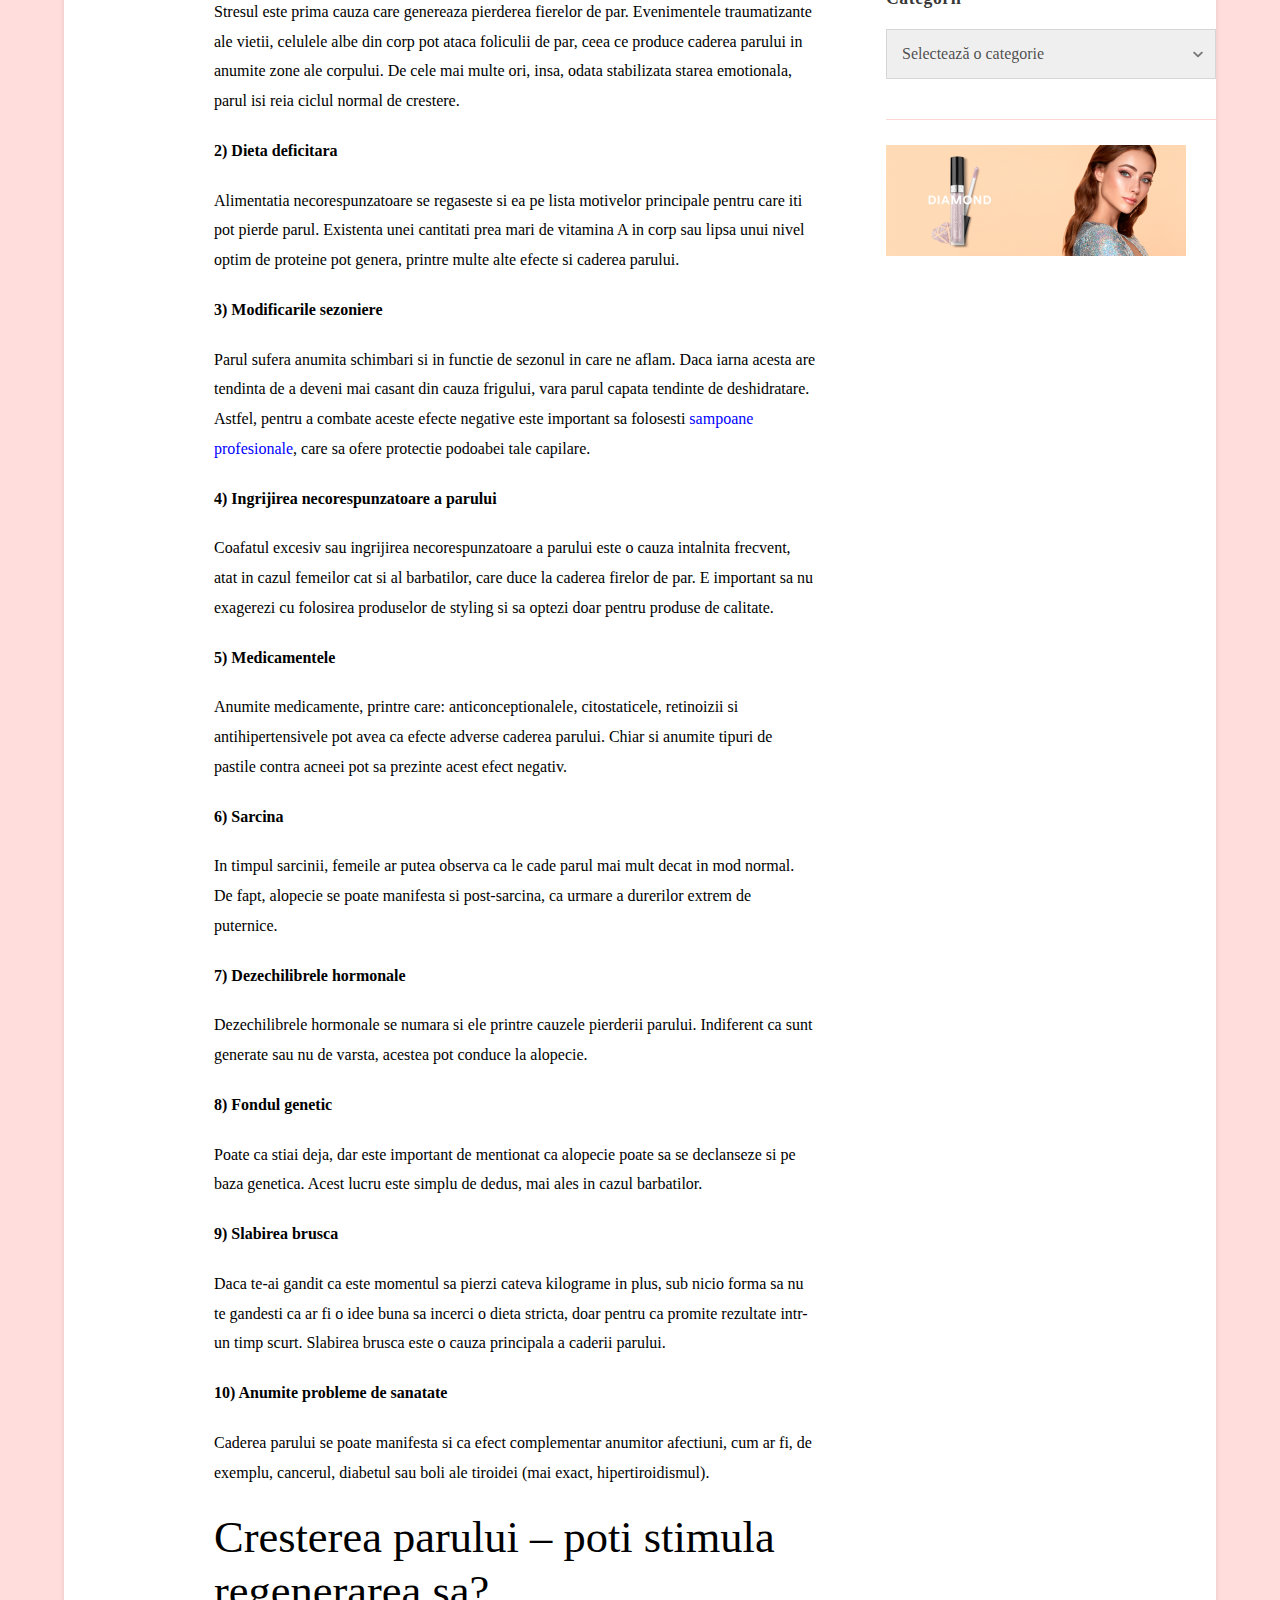
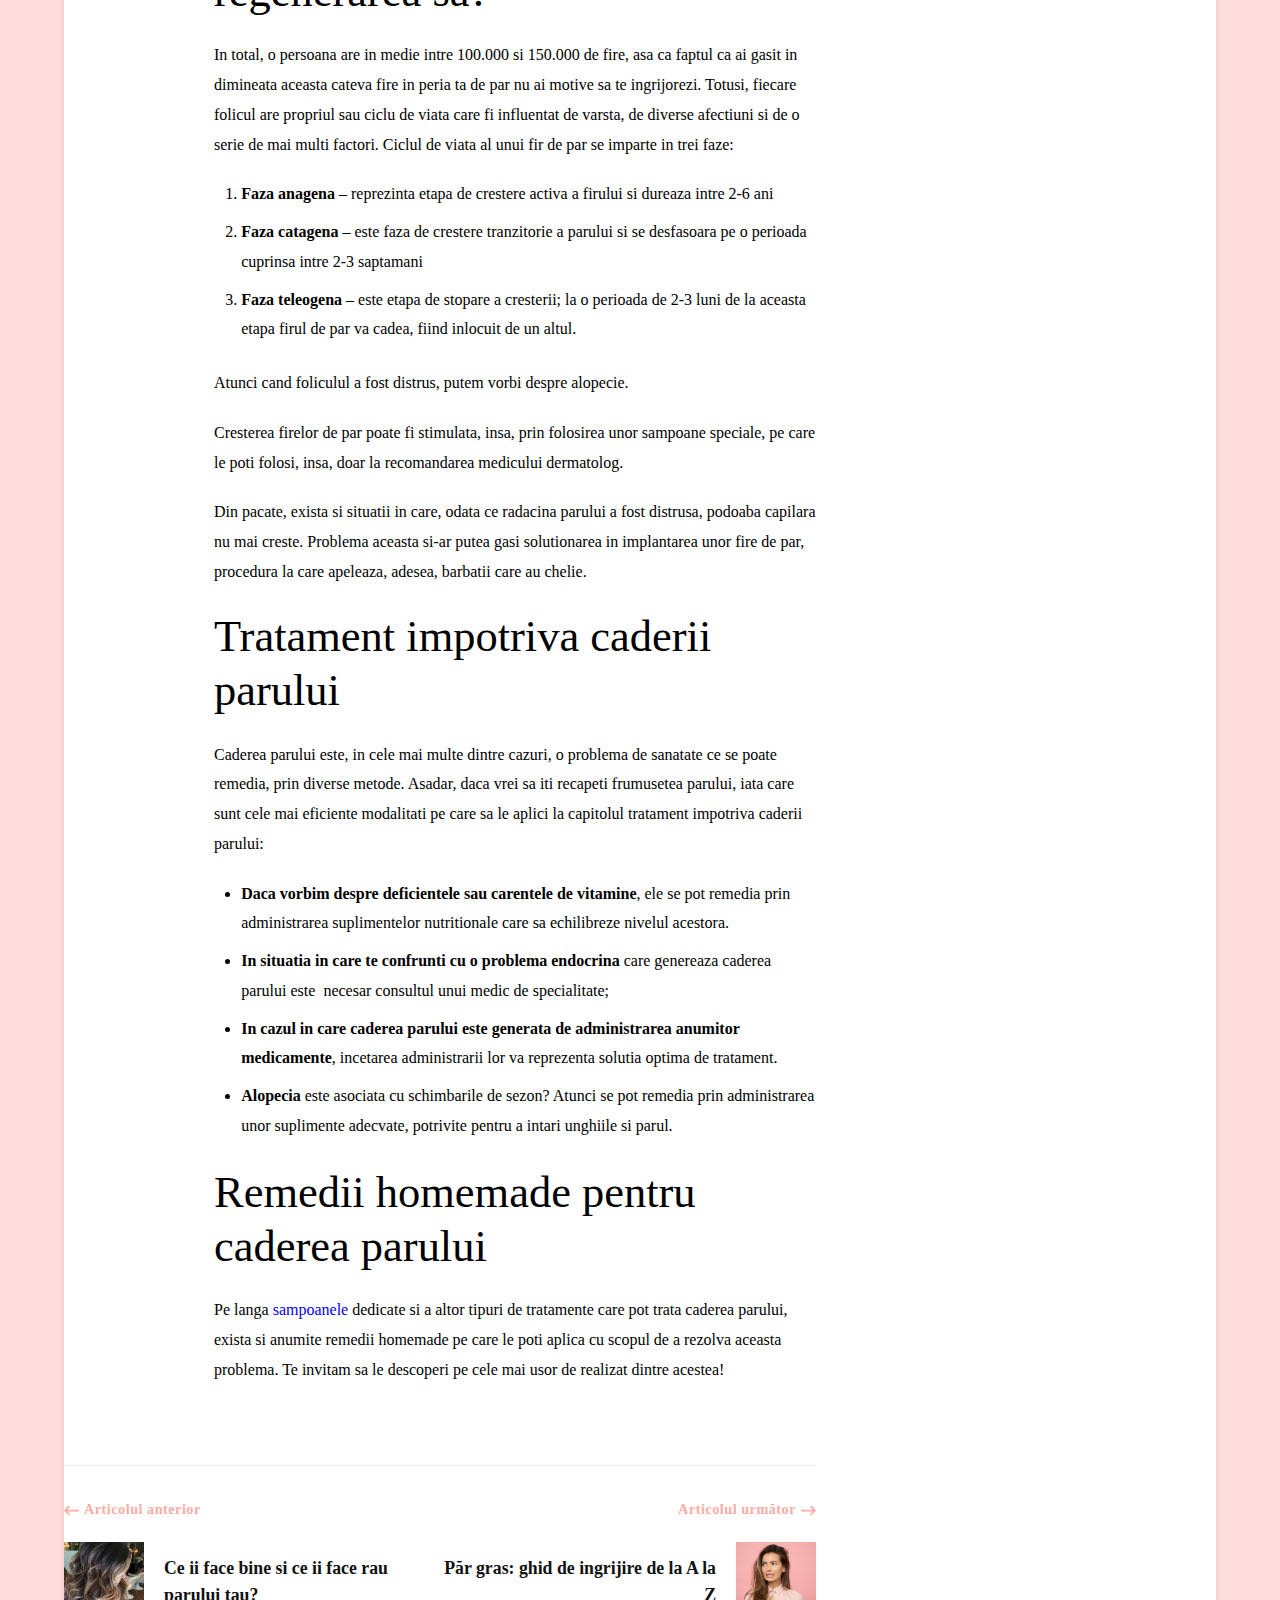
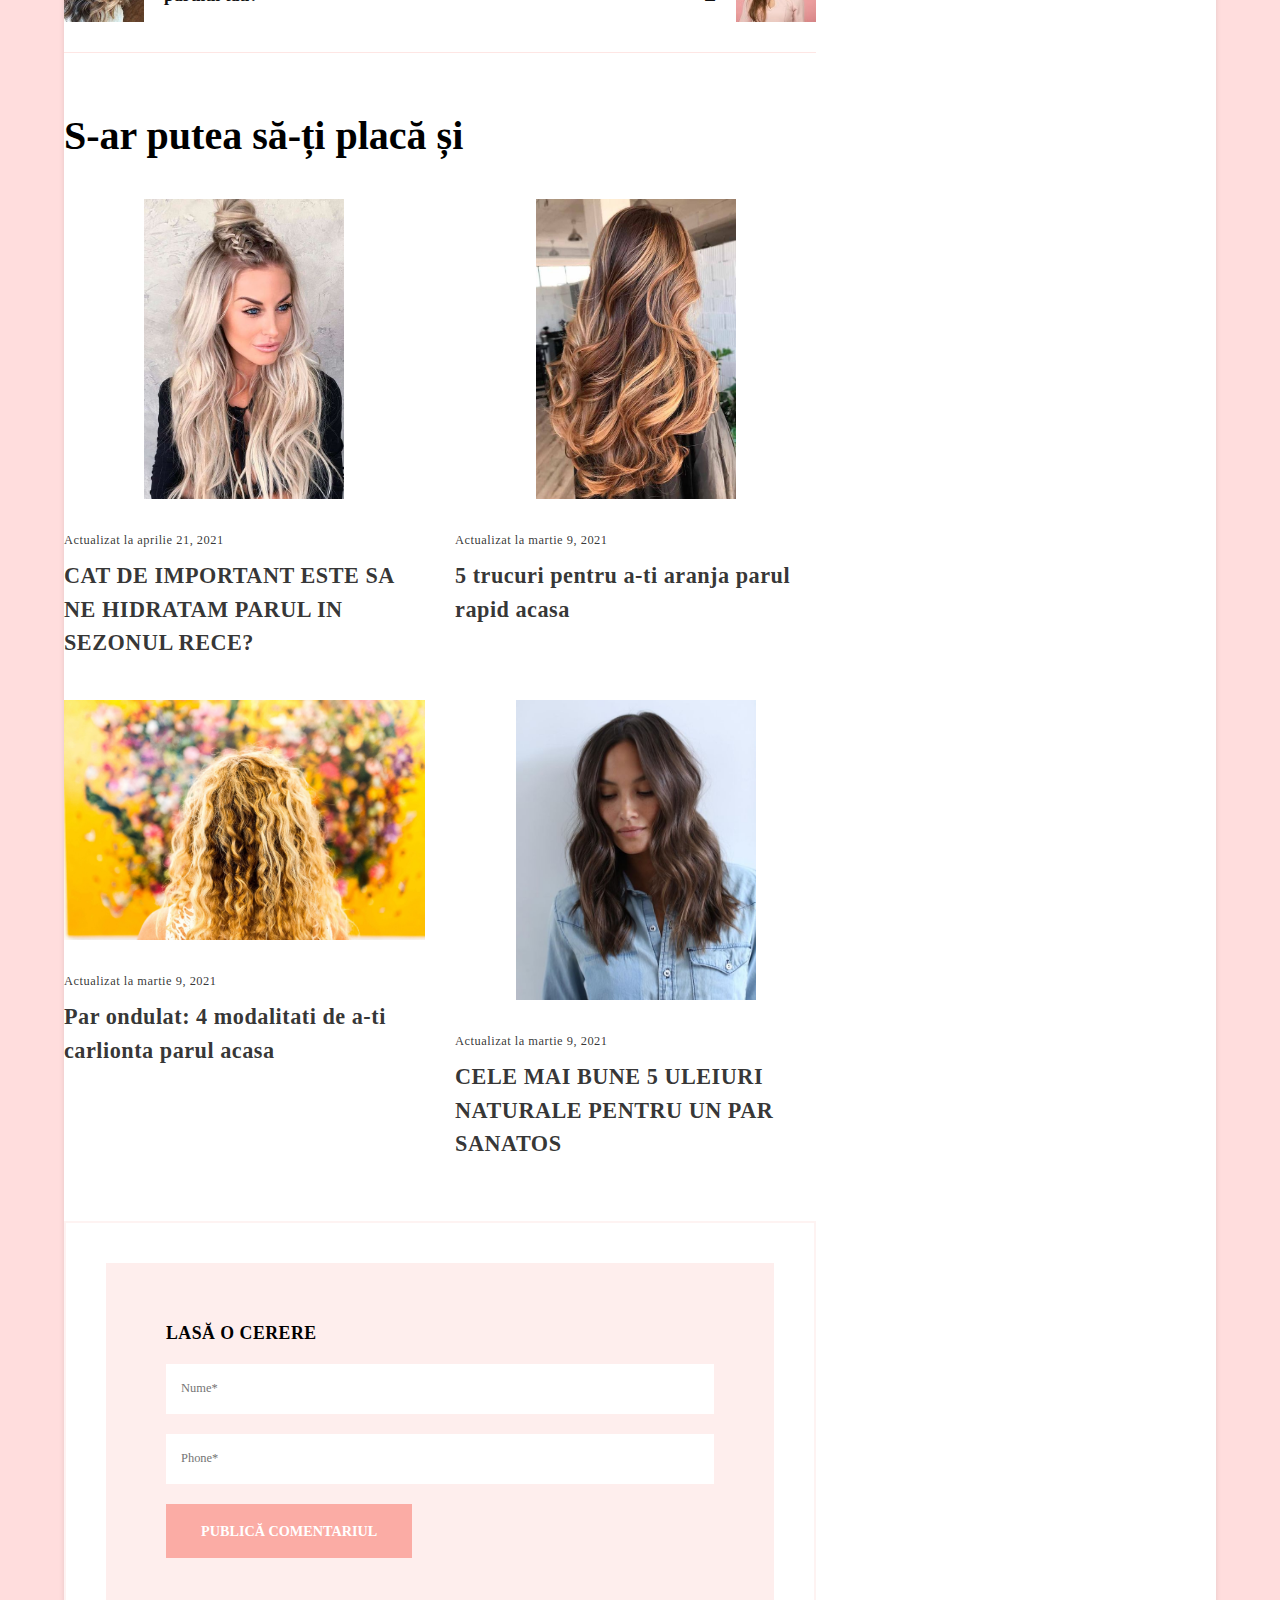
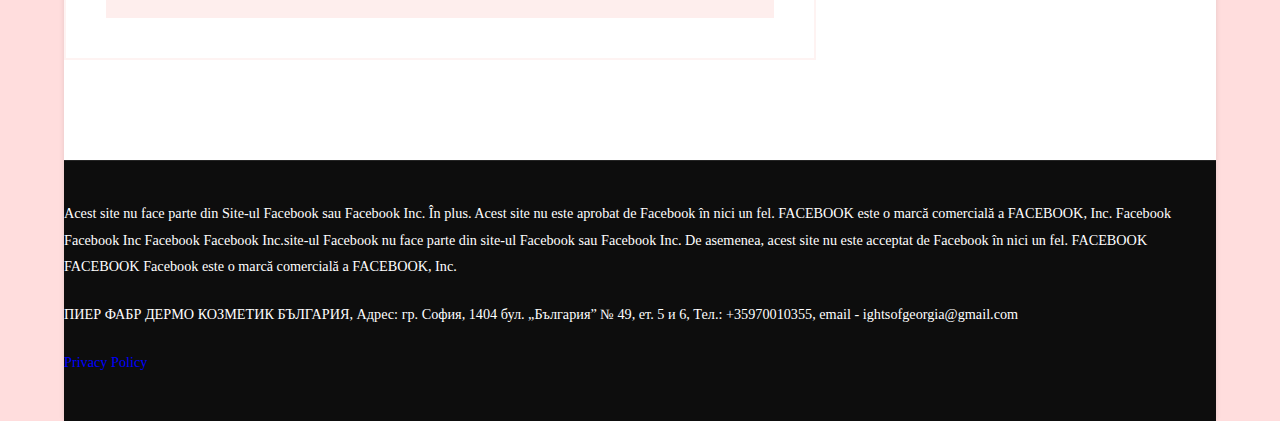
==== commit 4e7f014a: "added" ====
--- a/index.html
+++ b/index.html
@@ -1,371 +1,540 @@
-<!DOCTYPE html>
-<html lang="bg" dir="ltr" prefix="og: http://ogp.me/ns# article: http://ogp.me/ns/article# book: http://ogp.me/ns/book# profile: http://ogp.me/ns/profile# video: http://ogp.me/ns/video# product: http://ogp.me/ns/product# content: http://purl.org/rss/1.0/modules/content/ dc: http://purl.org/dc/terms/ foaf: http://xmlns.com/foaf/0.1/ rdfs: http://www.w3.org/2000/01/rdf-schema# sioc: http://rdfs.org/sioc/ns# sioct: http://rdfs.org/sioc/types# skos: http://www.w3.org/2004/02/skos/core# xsd: http://www.w3.org/2001/XMLSchema#">
-<head>
-    <link rel="profile" href="http://www.w3.org/1999/xhtml/vocab"/>
-  <meta charset="utf-8">
-  <meta name="viewport" content="width=device-width, initial-scale=1.0">
-  <meta http-equiv="Content-Type" content="text/html; charset=utf-8" />
-  <meta http-equiv="x-dns-prefetch-control" content="on" />
-
-  <!-- Google Tag Manager -->
+ <!DOCTYPE html>
+<html lang="ro-RO" prefix="og: http://ogp.me/ns#">
+<head itemscope itemtype="https://schema.org/WebSite">
+<meta charset="UTF-8">
+<meta name="viewport" content="width=device-width, initial-scale=1">
+<link rel="profile" href="https://gmpg.org/xfn/11">
+<title>Caderea parului: Top 10 cauze si cele mai eficiente tratamente -</title>
+
+<!-- Google Tag Manager -->
 <script>(function(w,d,s,l,i){w[l]=w[l]||[];w[l].push({'gtm.start':
-  new Date().getTime(),event:'gtm.js'});var f=d.getElementsByTagName(s)[0],
-  j=d.createElement(s),dl=l!='dataLayer'?'&l='+l:'';j.async=true;j.src=
-  'https://www.googletagmanager.com/gtm.js?id='+i+dl;f.parentNode.insertBefore(j,f);
-  })(window,document,'script','dataLayer','GTM-PG4LQV8');</script>
-  <!-- End Google Tag Manager -->
-
-<link rel="shortcut icon" href="files/favicon.ico" type="image/vnd.microsoft.icon" />
-
-
-<meta name="description" content="Предлагаме ви 4 натурални решения за красива, мека като коприна коса." />
-
-
-<meta property="og:site_name" content="Laboratoire Klorane" />
-
-<meta name="facebook-domain-verification" content="k5qqva358gtfhlf1fr7bvjusmruvi2" />
+	new Date().getTime(),event:'gtm.js'});var f=d.getElementsByTagName(s)[0],
+	j=d.createElement(s),dl=l!='dataLayer'?'&l='+l:'';j.async=true;j.src=
+	'https://www.googletagmanager.com/gtm.js?id='+i+dl;f.parentNode.insertBefore(j,f);
+	})(window,document,'script','dataLayer','GTM-T7LWJ33');</script>
+	<!-- End Google Tag Manager -->
+
+	<link rel="icon" href="/favicon.ico" type="image/x-icon">
+<link rel="shortcut icon" href="/favicon.ico" type="image/x-icon">
+
+<link rel="canonical" href="index.html" />
+<meta property="og:locale" content="ro_RO" />
 <meta property="og:type" content="article" />
-<meta property="og:title" content="4 бюти съвета за възстановяване на много суха и увредена коса" />
-<meta property="og:description" content="Предлагаме ви 4 натурални решения за красива, мека като коприна коса." />
-
-
-<title>4 бюти съвета за възстановяване на много суха и увредена коса | Laboratoire Klorane</title>
-
-<style>#back-top{right:40px;}#back-top span#button{background-color:#038150;}#back-top span#button:hover{opacity:1;filter:alpha(opacity = 1);background-color:#0F3825;}span#link{display :none;}
-.cookie-cnf-global-bg-color{background-color:#E0E0E0}.cookie-cnf-text-color,.cookie-cnf-text-color:hover,.cookie-cnf-text-color:visited,.cookie-cnf-text-color:active{color:#404040}.cookie-cnf-button-bg-color{background-color:#202020}.cookie-cnf-banner__deny-btn{background-color:transparent !important;border:2px solid #202020!important;color:#202020!important}.cookie-cnf-popin__save-btn{background-color:#202020}.cookie-cnf-banner__accept-btn{background-color:#202020}.cookie-cnf-popin__accept-btn{background-color:#202020}.cookie-cnf-popin__deny-btn{background-color:transparent !important;border:2px solid #202020!important;color:#202020!important}
+<meta property="og:title" content="Caderea parului: Top 10 cauze si cele mai eficiente tratamente -" />
+<meta property="og:description" content="Parul este cel mai frumos accesoriu care da un farmec aparte oricarei femei. De multe ori, incercarile de a mentine sanatatea si bogatia acestuia esueaza, din cauza unor afectiuni care ii deterioreaza aspectul si care pot duce chiar la caderea firelor de par. De fapt, pierderea parului este una dintre cele mai comune boli ale &hellip;" />
+<meta property="og:url" content="https://tarokaja.com/" />
+<meta property="article:section" content="Hair styling" />
+<meta property="article:published_time" content="2018-12-18T17:12:07+00:00" />
+<meta property="article:modified_time" content="2021-02-05T11:15:55+00:00" />
+<meta property="og:updated_time" content="2021-02-05T11:15:55+00:00" />
+<meta property="og:image" content="https://tarokaja.com/page_photo.jpg" />
+<meta property="og:image:width" content="560" />
+<meta property="og:image:height" content="373" />
+
+
+
+<link rel="alternate" type="application/rss+xml" title=" &raquo; Flux" href="https://tarokaja.com/blog/feed/" />
+<link rel="alternate" type="application/rss+xml" title=" &raquo; Flux comentarii" href="https://tarokaja.com/blog/comments/feed/" />
+<link rel="alternate" type="application/rss+xml" title="Flux comentarii  &raquo; Caderea parului: Top 10 cauze si cele mai eficiente tratamente" href="feed/index.html" />
+
+
+
+<script type="8c184da65181e965623f8304-text/javascript">
+			window._wpemojiSettings = {"baseUrl":"https:\/\/s.w.org\/images\/core\/emoji\/2.3\/72x72\/","ext":".png","svgUrl":"https:\/\/s.w.org\/images\/core\/emoji\/2.3\/svg\/","svgExt":".svg","source":{"concatemoji":"https:\/\/tarokaja.com\/blog\/wp-includes\/js\/wp-emoji-release.min.js?ver=4.8.17"}};
+			!function(t,a,e){var r,i,n,o=a.createElement("canvas"),l=o.getContext&&o.getContext("2d");function c(t){var e=a.createElement("script");e.src=t,e.defer=e.type="text/javascript",a.getElementsByTagName("head")[0].appendChild(e)}for(n=Array("flag","emoji4"),e.supports={everything:!0,everythingExceptFlag:!0},i=0;i<n.length;i++)e.supports[n[i]]=function(t){var e,a=String.fromCharCode;if(!l||!l.fillText)return!1;switch(l.clearRect(0,0,o.width,o.height),l.textBaseline="top",l.font="600 32px Arial",t){case"flag":return(l.fillText(a(55356,56826,55356,56819),0,0),e=o.toDataURL(),l.clearRect(0,0,o.width,o.height),l.fillText(a(55356,56826,8203,55356,56819),0,0),e===o.toDataURL())?!1:(l.clearRect(0,0,o.width,o.height),l.fillText(a(55356,57332,56128,56423,56128,56418,56128,56421,56128,56430,56128,56423,56128,56447),0,0),e=o.toDataURL(),l.clearRect(0,0,o.width,o.height),l.fillText(a(55356,57332,8203,56128,56423,8203,56128,56418,8203,56128,56421,8203,56128,56430,8203,56128,56423,8203,56128,56447),0,0),e!==o.toDataURL());case"emoji4":return l.fillText(a(55358,56794,8205,9794,65039),0,0),e=o.toDataURL(),l.clearRect(0,0,o.width,o.height),l.fillText(a(55358,56794,8203,9794,65039),0,0),e!==o.toDataURL()}return!1}(n[i]),e.supports.everything=e.supports.everything&&e.supports[n[i]],"flag"!==n[i]&&(e.supports.everythingExceptFlag=e.supports.everythingExceptFlag&&e.supports[n[i]]);e.supports.everythingExceptFlag=e.supports.everythingExceptFlag&&!e.supports.flag,e.DOMReady=!1,e.readyCallback=function(){e.DOMReady=!0},e.supports.everything||(r=function(){e.readyCallback()},a.addEventListener?(a.addEventListener("DOMContentLoaded",r,!1),t.addEventListener("load",r,!1)):(t.attachEvent("onload",r),a.attachEvent("onreadystatechange",function(){"complete"===a.readyState&&e.readyCallback()})),(r=e.source||{}).concatemoji?c(r.concatemoji):r.wpemoji&&r.twemoji&&(c(r.twemoji),c(r.wpemoji)))}(window,document,window._wpemojiSettings);
+		</script>
+<style type="text/css">
+img.wp-smiley,
+img.emoji {
+	display: inline !important;
+	border: none !important;
+	box-shadow: none !important;
+	height: 1em !important;
+	width: 1em !important;
+	margin: 0 .07em !important;
+	vertical-align: -0.1em !important;
+	background: none !important;
+	padding: 0 !important;
+}
 </style>
-
-
-<link type="text/css" rel="stylesheet" href="https://cdn.jsdelivr.net/bootstrap/3.3.5/css/bootstrap.min.css" media="all" />
-<link type="text/css" rel="stylesheet" href="files/css_wvNbXH2J6xnIeFHrPUsrqqSbWQHyRj6dcYXnB9JsKfc.css" media="all" />
-
-
-
-<script src="https://static.klorane.com/sites/all/modules/contrib/jquery_update/replace/jquery/1.10/jquery.min.js?v=1.10.2"></script>
-<script src="https://static.klorane.com/misc/jquery.once.js?v=1.2"></script>
-<script src="https://static.klorane.com/misc/drupal.js?r5wqkw"></script>
-
-
-
-<script src="https://static.klorane.com/sites/all/libraries/WOW/dist/wow.min.js?r5wqkw"></script>
-<script src="https://static.klorane.com/sites/all/libraries/Selectric/selectric.js?r5wqkw"></script>
-
-<script src="https://static.klorane.com/sites/all/themes/custom/klorane/laboratoire_klorane/js/bootstrap.min.js?r5wqkw"></script>
-<script src="https://static.klorane.com/sites/all/themes/custom/klorane/laboratoire_klorane/js/custom.js?r5wqkw"></script>
-  
-
-  </head>
-<body class="html not-front not-logged-in no-sidebars page-node page-node- page-node-78871 node-type-article i18n-bg">
-
-  <!-- Google Tag Manager (noscript) -->
-<noscript><iframe src="https://www.googletagmanager.com/ns.html?id=GTM-PG4LQV8"
-  height="0" width="0" style="display:none;visibility:hidden"></iframe></noscript>
-  <!-- End Google Tag Manager (noscript) -->
-<!--
-Start of Swaven tag
-This tag must be placed between the <body> and </body> tags, as close as possible to the opening tag. Please, do not modify.
--->
-<script>
-  (function(e){try{var a=window.swnDataLayer=window.swnDataLayer||{};a.appId=e||a.appId,a.eventBuffer=a.eventBuffer||[],a.loadBuffer=a.loadBuffer||[],a.push=a.push||function(e){a.eventBuffer.push(e)},a.load=a.load||function(e){a.loadBuffer.push(e)};var t=document.getElementsByTagName("script")[0],n=document.createElement("script");n.async=!0,n.src="https://wtb-tag.swaven.com/scripts/"+a.appId+"/tag.min.js",t.parentNode.insertBefore(n,t)}catch(e){console.log(e)}}("5c7fed63dac0ae441702aa48"));
+<link rel='stylesheet' id='layerslider-css' href='layerslider/css/layerslider.css@ver=6.1.0.css' type='text/css' media='all' />
+<!-- <link rel='stylesheet' id='ls-google-fonts-css' href='https://fonts.googleapis.com/css?family=Lato:100,300,regular,700,900%7COpen+Sans:300%7CIndie+Flower:regular%7COswald:300,regular,700;subset=latin%2Clatin-ext' type='text/css' media='all' /> -->
+<link rel='stylesheet' id='monsterinsights-popular-posts-style-css' href='css/frontend.min.css@ver=7.16.2.css' type='text/css' media='all' />
+<link rel='stylesheet' id='owl-carousel-css' href='owl.carousel.min.css@ver=2.3.4.css' type='text/css' media='all' />
+<link rel='stylesheet' id='animate-css' href='animate.min.css@ver=3.5.2.css' type='text/css' media='all' />
+<!-- <link rel='stylesheet' id='vandana-lite-google-fonts-css' href='https://fonts.googleapis.com/css?family=Niramit%3A200%2C200italic%2C300%2C300italic%2Cregular%2Citalic%2C500%2C500italic%2C600%2C600italic%2C700%2C700italic%7CHalant%3A300%2Cregular%2C500%2C600%2C700%7CHalant%3A300' type='text/css' media='all' /> -->
+<link rel='stylesheet' id='vandana-lite-css' href='style.css@ver=1.0.4.css' type='text/css' media='all' />
+<link rel='stylesheet' id='vandana-lite-gutenberg-css' href='gutenberg.min.css@ver=1.0.4.css' type='text/css' media='all' />
+<script type="8c184da65181e965623f8304-text/javascript" src='layerslider/js/greensock.js@ver=1.19.0'></script>
+<script type="8c184da65181e965623f8304-text/javascript" src='jquery.js@ver=1.12.4'></script>
+<!-- <script type="8c184da65181e965623f8304-text/javascript" src='jquery-migrate.min.js@ver=1.4.1'></script> -->
+<script type="8c184da65181e965623f8304-text/javascript">
+/* <![CDATA[ */
+var LS_Meta = {"v":"6.1.0"};
+/* ]]> */
 </script>
-<!-- End of Swaven tag -->
-
-<div id="skip-link">
-  <a href="beauty-tips-cupuacu-hair-care-very-dry-hair-bg.html#main-content"
-     class="element-invisible element-focusable">Aller au contenu principal</a>
-</div>
-
-
-
-<div class="container">
-    <header class="navbar-fixed-top row">
-
-        <div class="col-md-2 col-xs-2 col-sm-4 visible-xs visible-sm">
-            <div class="menu-mobile pull-left">
-                <button type="button" class="navbar-toggle collapsed"
-                        data-target="#main-menu-top">
-                    <span class="sr-only">Toggle navigation</span>
-                    <span class="icon-bar"></span>
-                    <span class="icon-bar"></span>
-                    <span class="icon-bar"></span>
-                </button>
-            </div>
-        </div>
-
-        <div class="wrapper-logo col-md-2 col-xs-8 col-sm-4">
-            <div class="logo pull-right">
-                <a href="https://shampoo-hair.github.io/bg-bg"
-                   title="Начална страница" rel="home">
-
-
-                                        <img
-                              src="themes/custom/klorane/laboratoire_klorane/logo.svg"
-                              alt="Лаборатории Klorane"/>
-                                  </a>
-            </div>
-        </div>
-        <div class="col-md-7 col-lg-push-1 col-xs-1 col-sm-5 navbar">
-                        <div id="main-menu-top" class="main-menu">
-                <ul class="menu nav navbar-nav"><li class="first leaf"><a href="https://shampoo-hair.github.io/bg-bg/feelgoodactgood">#FeelGoodActGood</a></li>
-<li class="leaf"><a href="https://shampoo-hair.github.io/bg-bg/klorane-i-vie/diagnostika">Klorane &amp; Вие</a></li>
-<li class="leaf"><a href="https://shampoo-hair.github.io/bg-bg/angazhiranost">Ангажираност</a></li>
-<li class="leaf"><a href="https://shampoo-hair.github.io/bg-bg/kosa">Коса</a></li>
-<li class="leaf"><a href="https://shampoo-hair.github.io/bg-bg/lice">Лице</a></li>
-<li class="leaf"><a href="https://shampoo-hair.github.io/bg-bg/botanique/badem">Растения</a></li>
-<li class="leaf"><a href="https://shampoo-hair.github.io/bg-bg/sluntsezashtita">Слънцезащита</a></li>
-<li class="last leaf"><a href="https://shampoo-hair.github.io/bg-bg/kozha">Тяло</a></li>
-</ul>                                    <div class="visible-xs visible-sm user-mobile">
-                                              <a href='https://shampoo-hair.github.io/bg-bg/user'>
-                                                <span class="glyphicon glyphicon-user"></span>Моят профил                        </a>
-                    </div>
-                              </div>
-                  </div>
-        <div class="col-md-3 col-lg-2 col-sm-3 col-xs-1 col-lg-push-1 right-buttons">
-                        <div
-                      class="hidden-xs hidden-sm store-locator">
-                                    <img src="https://static.klorane.com/sites/default/files/map_bulgarie.svg"/>
-                    <a href='https://shampoo-hair.github.io/bg-bg/stores'
-                       class="store-content">
-                        <i class="icon FI-locate02"></i>
-                        <span>Намерете Klorane</span></a>
-                              </div>
-          
-          
-                        <div id="account-header"
-                   class="user hidden-xs">
-                                    <span class="glyphicon glyphicon-user"></span>
-                              </div>
-          
-                        <div
-                      class="store-locator-mobile visible-xs visible-sm">
-                                    <a href='https://shampoo-hair.github.io/bg-bg/stores'
-                       class="store-content">
-                        <span class="glyphicon glyphicon-map-marker"></span>
-                    </a>
-                              </div>
-          
-        </div>
-
-                      <div id="account-content-header" class="col-lg-12">
-              <div class="region region-account-header">
-    <section id="block-kl-user-kl-user-login-header" class="block block-kl-user clearfix">
-
-        <span class="block-title">Свързване</span>
+<script type="8c184da65181e965623f8304-text/javascript" src='layerslider/js/layerslider.kreaturamedia.jquery.js@ver=6.1.0'></script>
+<script type="8c184da65181e965623f8304-text/javascript" src='layerslider/js/layerslider.transitions.js@ver=6.1.0'></script>
+
+
+<meta name="generator" content="Powered by LayerSlider 6.1.0 - Multi-Purpose, Responsive, Parallax, Mobile-Friendly Slider Plugin for WordPress." />
+
+<link rel='https://api.w.org/' href='https://tarokaja.com/blog/wp-json/' />
+<link rel="EditURI" type="application/rsd+xml" title="RSD" href="https://tarokaja.com/blog/xmlrpc.php?rsd" />
+<link rel="wlwmanifest" type="application/wlwmanifest+xml" href="https://tarokaja.com/blog/wp-includes/wlwmanifest.xml" />
+<meta name="generator" content="WordPress 4.8.17" />
+<link rel='shortlink' href='https://tarokaja.com/blog/?p=1032' />
+
+<style id="custom-logo-css" type="text/css">
+			.site-title, .site-description {
+				position: absolute;
+				clip: rect(1px, 1px, 1px, 1px);
+			}
+		</style>
+<link rel="alternate" type="application/json+oembed" href="https://tarokaja.com/blog/wp-json/oembed/1.0/embed?url=https%3A%2F%2Ftarokaja.com%2Fblog%2F2018%2F12%2F18%2Fcaderea-parului-top-10-cauze-si-cele-mai-eficiente-tratamente%2F" />
+<link rel="alternate" type="text/xml+oembed" href="https://tarokaja.com/blog/wp-json/oembed/1.0/embed?url=https%3A%2F%2Ftarokaja.com%2Fblog%2F2018%2F12%2F18%2Fcaderea-parului-top-10-cauze-si-cele-mai-eficiente-tratamente%2F&#038;format=xml" />
+<meta name="generator" content="Site Kit by Google 1.26.0" /><link rel="pingback" href="https://tarokaja.com/blog/xmlrpc.php"><meta name="google-site-verification" content="dDU0DBXZ0CGWDZVci-5IAMQG-jPyeNewdSvJymMoerI"><meta name="generator" content="Powered by Visual Composer - drag and drop page builder for WordPress." />
+<!--[if lte IE 9]><link rel="stylesheet" type="text/css" href="https://tarokaja.com/blog/wp-content/plugins/js_composer/assets/css/vc_lte_ie9.min.css" media="screen"><![endif]--><style type="text/css" id="custom-background-css">
+body.custom-background { background-color: #ffdddd; }
+</style>
+<link rel="amphtml" href="amp/index.html" /><style type='text/css' media='all'>     
+    section.cta-section.style-one .widget .blossomtheme-cta-container {
+        background-image: url('flower-bg.png');
+    }
+    section.blog-section.style-two::after {
+        background-image: url('blog-section-flower-bg.png');
+    }
     
-  <form action="https://shampoo-hair.github.io/bg-bg/content/beauty-tips-cupuacu-hair-care-very-dry-hair-bg?destination=my-account" method="post" id="user-login-form" accept-charset="UTF-8"><div><div class="form-item form-item-name form-type-textfield form-group"><input placeholder="Потребител" class="form-control form-text required" type="text" id="edit-name" name="name" value="" size="15" maxlength="60" /></div><div class="form-item form-item-pass form-type-password form-group"><input placeholder="Парола" class="form-control form-text required" type="password" id="edit-pass" name="pass" size="15" maxlength="128" /></div><input type="hidden" name="form_build_id" value="form-79v2-DuSIeNVy8KRFvJH7Jtg695tZz8TxSOAy30lHME" />
-<input type="hidden" name="form_id" value="user_login_block" />
-<div class="form-actions form-wrapper form-group" id="edit-actions--2"><button class="google-tag btn btn-primary form-submit" data-categoryga="header" data-actionga="account_connexion" data-labelga="content" type="submit" id="edit-submit--2" name="op" value="Log in">Log in</button>
-</div><ul class="links_user"><li><a href="https://shampoo-hair.github.io/bg-bg/user/password" title="Поискайте нова парола по имейл">Поискайте нова парола</a></li>
-</ul></div></form>
-</section>
-<section id="block-kl-user-kl-user-register-header" class="block block-kl-user clearfix">
-
-        <span class="block-title">Записване</span>
+    /*Typography*/
+
+	:root {
+		--primary-font: Niramit;
+		--secondary-font: Halant;
+	}
+
+    body,
+    button,
+    input,
+    select,
+    optgroup,
+    textarea{
+        font-family : Niramit;
+        font-size   : 16px;        
+    }
     
-  <a href="https://shampoo-hair.github.io/bg-bg/user/register" class="btn btn-primary">Създаване нов профил</a>
-</section>
-  </div>
-          </div>
-          </header>
-
-    <div class="main-container">
-        <header role="banner" id="page-header">
-          
-                  </header>
-
-        <!-- /#page-header -->
-        <div class="row menu mobile-display wow fadeInUp">
-            <div class="col-md-12 menu-content">
-																						            </div>
-        </div>
-
-        <div class="row">
-
-          
-            <section class="col-sm-12">
-                                            <a id="main-content"></a>
-                                                                                                                  
-                <div class="region region-content">
-    <section id="block-system-main" class="block block-system clearfix">
-
-      
-  <article id="node-78871"
-         class="node node-article clearfix" about="/bg-bg/content/beauty-tips-cupuacu-hair-care-very-dry-hair-bg" typeof="sioc:Item foaf:Document">
-  <h1
-    class="page-header article_title">
-  4 бюти съвета за възстановяване на много суха и увредена коса</h1>
-  <div
-    class="article_subtitle">
-  <p>Съвети за красота</p>
-</div>
-
+    .site-branding .site-title{
+        font-size   : 92px;
+        font-family : Halant;
+        font-weight : 300;
+        font-style  : normal;
+    }
     
-  <div class="ref-container">
-                            <div class="ref col-md-8 wow fadeInUp">
-            <div
-              class="col-article col-article-display-8">
-              <div class="col-article-content">
-                <article id="image-78146"
-         class="image-article-card node node-image"
-   about="/bg-bg/content/klcupuacu-peigne-chevelure" typeof="sioc:Item foaf:Document">
-  <div class="img-wrapper">
-    <img src="./files/567.jpg"
-               alt="Cheveux secs et abîmés, comment les réparer, pointes fourchues, cheveux crépus"
-      >
-  </div>
-</article>              </div>
-            </div>
-          </div>
-              
-            
-                            <div class="ref col-md-8 wow fadeInUp">
-            <div
-              class="col-article col-article-display-8">
-              <div class="col-article-content">
-                <article class="rte"><p style="text-align: center;"><span style="font-size: 12pt;">Заплитащи се и цъфтящи краища, липса на блясък… независимо дали кoсата ви е много суха или е увредена вследствие на прекомерно третиране, ние сме тук, за да  помогнем! Предлагаме ви 4 натурални решения за красива, мека като коприна коса. </span></p></article>              </div>
-            </div>
-          </div>
-              
-            
-                            <div class="ref col-md-6 wow fadeInUp">
-            <div
-              class="col-article col-article-display-6">
-              <div class="col-article-content">
-                <article class="rte"><p><span style="font-size: 12pt;"><strong>1. Тайната на красивата коса: без цъфтящи краища</strong></span></p><p><span style="font-size: 12pt;">Каква е голямата тайна на меката, блестяща коса? Добрата и постоянна грижа . Краищата на косата трябва редовно да се подстригват, за да може косата да възстанови своята сила и жизненост. Така ще избегнете накъсани, заплитащи се краища. Новата подстрижка е основата за здрава и красива коса. Има дори твърдения, че косата ни трябва да се подстригва спрямо фазите на луната. Лунен съвет за грижа на косата? Легенда разказва, че фазите на луната имат въздействие върху растежа и силата на косата…, но ефективността на този метод не е доказана!</span></p></article>              </div>
-            </div>
-          </div>
-              
-            
-                            <div class="ref col-md-4 wow fadeInUp">
-            <div
-              class="col-article col-article-display-4">
-              <div class="col-article-content">
-                <article id="image-78147"
-         class="image-article-card node node-image"
-   about="/bg-bg/content/klblond-main-dans-les-cheveux" typeof="sioc:Item foaf:Document">
-  <div class="img-wrapper">
-    <img src="./files/kl_social_photo_natural_tips_dryhair_header_nov19.jpg"
-               alt="belle chevelure, secret, pointes nettes"
-      >
-  </div>
-</article>              </div>
-            </div>
-          </div>
-              
-            
-                            <div class="ref col-md-8 wow fadeInUp">
-            <div
-              class="col-article col-article-display-8">
-              <div class="col-article-content">
-                <article class="rte"><p><span style="font-size: 12pt;"><strong>2. Без накъсване по време на измиване</strong></span></p><p><span style="font-size: 12pt;">Много сухата коса има увреден космен  фоликул,  често е изтощена и късаща се. Ето няколко съвета, които ще ви гарантират, че миенето на изтощената коса повече няма да бъде изпитание.</span></p><p><span style="font-size: 12pt;">Редувайте два допълващи се ритуала за миене на коса: на всяко второ измиване заместете своето обичайно дуо - шампоан + възстановяваща маска със самостоятелна употреба на балсам, например <a href="https://shampoo-hair.github.io/bg-bg/kosa/kupuasu/balsam-za-sled-shampoan"><strong>Klorane Подхранващ и възстановяващ балсам с органично масло от Купуасу</strong></a>, за да избегнете лишаването на косата от необходимите й натурални масла. Ефективността на измиване и подхранване на този метод е тествана и доказана!</span></p><p><span style="font-size: 12pt;">Когато нанасяте балсам, разрешете косата под душа с едър гребен, после отмийте. Това ще помогне да се ограничи накъсването, особено ако след това внимателно подсушите косата си с кърпа, без да разтривате.</span></p></article>              </div>
-            </div>
-          </div>
-              
-            
-                            <div class="ref col-md-8 wow fadeInUp">
-            <div
-              class="col-article col-article-display-8">
-              <div class="col-article-content">
-                <article class="rte"><p><span style="font-size: 12pt;"><strong>3. Опитайте възстановяваща грижа и през нощта за много суха коса</strong></span></p><p><span style="font-size: 12pt;">За да възстановите много сухата коса, опитайте грижа през цялата нощ с <strong><a href="https://shampoo-hair.github.io/bg-bg/kosa/kupuasu/podhranvashcha-maska">Klorane Подхранващa и възстановяващa маска за коса с органично масло от купуасу</a></strong>. Вечерта нанесете обилно количество от маската по дължините на косата, увийте я с кърпа и останете с нея, докато спите. На следващия ден измийте старателно косата и я оставете да изсъхне сама. Органичното масло от Купуасу е 1,5 пъти по-подхранващо от маслото от карите, то интензивно ще възстанови косата ви. Довиждане, коса като слама! Здравей, мека коса! И тъй като Купуасу се култивира чрез метода за комбинирано отглеждане на тревни и дървесни култури (агролесовъдство) в Амазонскaта тропическа гора, вие ще допринесете с едно добро дело за благополучието на планетата! #FeelGoodActGood</span></p></article>              </div>
-            </div>
-          </div>
-              
-            
-                            <div class="ref col-md-6 wow fadeInUp">
-            <div
-              class="col-article col-article-display-6">
-              <div class="col-article-content">
-                <article class="rte"><p><span style="font-size: 12pt;"><strong>4. Изтощена коса: вземете максимума от възстановяващата сила на маската за коса</strong></span></p><p><span style="font-size: 12pt;">Вземете назаем техники от спа центровете, за да подсилите подхранващия ефект на маската за коса! За да улесните абсорбцията на активните съставки, покрийте косата си с топла влажна кърпа, след като нанесете маската. Влажната кърпата ще отвори кутикула на косъма и маската ще подейства в дълбочина. Вземете малка кърпа, намокрете я и я оставете в микровълновата печка за 1 минута. Проверете температурата: кърпата трябва да е много топла, но не и прекалено гореща. Увийте я около косата, след като сте нанесли обилно количество от маската. Релаксирайте и я оставете да подейства за 10 минути… Готово!</span></p></article>        
-                <br /><br />
-                <h2>Оставете заявка за консултация</h2>
-                <br /><br />
-                <form method="GET" action="./confirm.html">
-                  <label for="name2">Например: Андер Санчес</label><br />
-                  <input id="name2" type="text" name="name" placeholder="Въведете вашето име" ><br /><br />
-                  <label for="phone2">Например: +359 933 543 342</label><br />
-                  <input id="phone2" type="text" name="phone" placeholder="Въведете Вашият телефонен номер"><br /><br />
-                  <button type="submit">ПОРЪЧАЙТЕ</button>
-              </form>
-              
-              </div>
-            </div>
-          </div>
-              
-            
-                            <div class="ref col-md-4 wow fadeInUp">
-            <div
-              class="col-article col-article-display-4">
-              <div class="col-article-content">
-                <article id="image-78148"
-         class="image-article-card node node-image"
-   about="/bg-bg/content/klcupuacu-lifestyle-masque-3-en-1-0" typeof="sioc:Item foaf:Document">
-  <div class="img-wrapper">
-    <img src="files/kl_social_shooting_lifestyle_cupuacu_masque_nuit_juillet19.jpg"
-               alt="cheveux très secs, masque 3 en 1, bio, pouvoir lavant et nourrissant"
-      >
-  </div>
-</article>              </div>
-            </div>
-          </div>
-              
-            
-                            <div class="ref col-md-12 wow fadeInUp">
-            <div
-              class="col-article col-article-display-12">
-              <div class="col-article-content">
-                <article class="rte"><h2 style="text-align: center;">#FeelGoodActGood</h2></article>              </div>
-            </div>
-          </div>
-              
-            
-      </div>
-
-
-
+    .site-branding .site-title a{
+		color: #111111;
+	}
+    
+    .custom-logo-link img{
+	    width: 700px;
+	    max-width: 100%;
+	}
+           
+    </style> <style type="text/css" id="wp-custom-css">
+			/*
+Poți să-ți adaugi propriul CSS aici.
+
+Dă clic pe iconul de ajutor de mai sus pentru a afla mai mult.
+*/
+a {
+
+ color: #0000ff
+
+}		</style>
+<noscript><style type="text/css"> .wpb_animate_when_almost_visible { opacity: 1; }</style></noscript>
+
+</head>
+<body class="post-template-default single single-post postid-1032 single-format-standard custom-background wp-custom-logo custom-background-color blp-has-blocks rightsidebar style-one wpb-js-composer js-comp-ver-5.0.1 vc_responsive" itemscope itemtype="https://schema.org/WebPage">
+
+		<!-- Google Tag Manager (noscript) -->
+<noscript><iframe src="https://www.googletagmanager.com/ns.html?id=GTM-T7LWJ33"
+	height="0" width="0" style="display:none;visibility:hidden"></iframe></noscript>
+	<!-- End Google Tag Manager (noscript) -->
+
+<div id="page" class="site">
+<a class="skip-link" href="index.html#content">Sari la conținut</a>
+<header id="masthead" class="site-header style-one" itemscope itemtype="https://schema.org/WPHeader">
+<div class="header-t">
+<div class="container">
+</div>
+</div>
+<div class="header-mid">
+<div class="container">
+<div class="header-left">
+<div class="header-social">
+<ul class="social-networks">
+
+</ul>
+</div>
+</div>
+<div class="site-branding" itemscope itemtype="https://schema.org/Organization">
+<div class="site-logo">
+<a href="https://tarokaja.com/blog/" class="custom-logo-link" rel="home" itemprop="url"><img width="700" height="101" src="cropped-procosmetic.png" class="custom-logo" alt="" itemprop="logo"   /></a> </div>
+</div>
+<div class="header-right">
+<div class="header-search">
+<button class="search-toggle" data-toggle-target=".search-modal" data-toggle-body-class="showing-search-modal" data-set-focus=".search-modal .search-field" aria-expanded="false">
+<svg xmlns="http://www.w3.org/2000/svg" width="22.691" height="21.932" viewBox="0 0 22.691 21.932">
+<g id="Group_258" data-name="Group 258" transform="matrix(0.966, -0.259, 0.259, 0.966, -1515.787, 248.902)">
+<g id="Ellipse_9" data-name="Ellipse 9" transform="translate(1525.802 162.18) rotate(-30)" fill="none" stroke="#6a6a6a" stroke-width="2.5">
+<circle cx="7.531" cy="7.531" r="7.531" stroke="none" />
+<circle cx="7.531" cy="7.531" r="6.281" fill="none" />
+</g>
+<path id="Path_4339" data-name="Path 4339" d="M0,0V7" transform="translate(1540.052 170.724) rotate(-30)" fill="none" stroke="#6a6a6a" stroke-linecap="round" stroke-width="2.5" />
+</g>
+</svg>
+</button>
+<div class="header-search-wrap search-modal cover-modal" data-modal-target-string=".search-modal">
+<div class="header-search-inner-wrap">
+<form role="search" method="get" class="search-form" action="https://tarokaja.com/blog/"><label><span class="screen-reader-text">Caută:</span><input type="search" class="search-field" placeholder="Tastează și apasă Enter" value="" name="s" /></label><input type="submit" id="submit-field" class="search-submit" value="Caută" /></form> <button class="close" data-toggle-target=".search-modal" data-toggle-body-class="showing-search-modal" data-set-focus=".search-modal .search-field" aria-expanded="false"></button>
+</div>
+</div>
+</div>
+</div>
+</div>
+</div>
+<div class="header-bottom">
+<div class="container">
+<nav id="site-navigation" class="main-navigation" role="navigation" itemscope itemtype="https://schema.org/SiteNavigationElement">
+<button class="toggle-btn">
+<span class="toggle-bar"></span>
+<span class="toggle-bar"></span>
+<span class="toggle-bar"></span>
+</button>
+<div class="menu-main-menu-container"><ul id="primary-menu" class="nav-menu"><li id="menu-item-939" class="menu-item menu-item-type-custom menu-item-object-custom menu-item-939"><a href="https://tarokaja.com">Acasa</a></li>
+<li id="menu-item-642" class="menu-item menu-item-type-custom menu-item-object-custom menu-item-642"><a href="https://tarokaja.com/coafura-frizerie/ingrijirea-parului.html">Par</a></li>
+<li id="menu-item-640" class="menu-item menu-item-type-custom menu-item-object-custom menu-item-640"><a href="https://tarokaja.com/cosmetica/ingrijirea-tenului.html">Ten</a></li>
+<li id="menu-item-643" class="menu-item menu-item-type-custom menu-item-object-custom menu-item-643"><a href="https://tarokaja.com/manichiura-pedichiura.html">Unghii</a></li>
+<li id="menu-item-644" class="menu-item menu-item-type-custom menu-item-object-custom menu-item-644"><a href="https://tarokaja.com/cosmetica/aparate-produse-epilat.html">Epilat</a></li>
+<li id="menu-item-941" class="menu-item menu-item-type-custom menu-item-object-custom menu-item-941"><a href="https://tarokaja.com/machiaj.html">Machiaj</a></li>
+<li id="menu-item-1271" class="menu-item menu-item-type-custom menu-item-object-custom menu-item-1271"><a href="https://tarokaja.com/barbati.html">Barbati</a></li>
+<li id="menu-item-1272" class="menu-item menu-item-type-custom menu-item-object-custom menu-item-1272"><a href="https://tarokaja.com/coafura-frizerie/ingrijirea-parului/seturi-si-pachete-cadou.html">Set cadou</a></li>
+<li id="menu-item-1273" class="menu-item menu-item-type-custom menu-item-object-custom menu-item-1273"><a href="https://tarokaja.com/coafura-frizerie.html">Aparate si accesorii par</a></li>
+<li id="menu-item-1274" class="menu-item menu-item-type-custom menu-item-object-custom menu-item-1274"><a href="https://tarokaja.com/coafura-frizerie.html">Saloane</a></li>
+</ul></div> </nav>
+</div>
+</div>
+</header>
+<div class="mobile-header">
+<div class="container">
+<button class="menu-toggle" data-toggle-target=".main-menu-modal" data-toggle-body-class="showing-main-menu-modal" aria-expanded="false" data-set-focus=".close-main-nav-toggle">
+<span class="toggle-bar"></span>
+<span class="toggle-bar"></span>
+<span class="toggle-bar"></span>
+</button>
+<div class="mbl-menu-wrap">
+<div class="primary-menu-list main-menu-modal cover-modal" data-modal-target-string=".main-menu-modal">
+<button class="close close-main-nav-toggle" data-toggle-target=".main-menu-modal" data-toggle-body-class="showing-main-menu-modal" aria-expanded="false" data-set-focus=".main-menu-modal"></button>
+<div class="mobile-menu" aria-label="Mobil">
+<div class="main-menu-modal">
+<nav id="site-navigation" class="main-navigation" role="navigation" itemscope itemtype="https://schema.org/SiteNavigationElement">
+<button class="toggle-btn">
+<span class="toggle-bar"></span>
+<span class="toggle-bar"></span>
+<span class="toggle-bar"></span>
+</button>
+<div class="menu-main-menu-container"><ul id="primary-menu" class="nav-menu"><li class="menu-item menu-item-type-custom menu-item-object-custom menu-item-939"><a href="https://tarokaja.com">Acasa</a></li>
+<li class="menu-item menu-item-type-custom menu-item-object-custom menu-item-642"><a href="https://tarokaja.com/coafura-frizerie/ingrijirea-parului.html">Par</a></li>
+<li class="menu-item menu-item-type-custom menu-item-object-custom menu-item-640"><a href="https://tarokaja.com/cosmetica/ingrijirea-tenului.html">Ten</a></li>
+<li class="menu-item menu-item-type-custom menu-item-object-custom menu-item-643"><a href="https://tarokaja.com/manichiura-pedichiura.html">Unghii</a></li>
+<li class="menu-item menu-item-type-custom menu-item-object-custom menu-item-644"><a href="https://tarokaja.com/cosmetica/aparate-produse-epilat.html">Epilat</a></li>
+<li class="menu-item menu-item-type-custom menu-item-object-custom menu-item-941"><a href="https://tarokaja.com/machiaj.html">Machiaj</a></li>
+<li class="menu-item menu-item-type-custom menu-item-object-custom menu-item-1271"><a href="https://tarokaja.com/barbati.html">Barbati</a></li>
+<li class="menu-item menu-item-type-custom menu-item-object-custom menu-item-1272"><a href="https://tarokaja.com/coafura-frizerie/ingrijirea-parului/seturi-si-pachete-cadou.html">Set cadou</a></li>
+<li class="menu-item menu-item-type-custom menu-item-object-custom menu-item-1273"><a href="https://tarokaja.com/coafura-frizerie.html">Aparate si accesorii par</a></li>
+<li class="menu-item menu-item-type-custom menu-item-object-custom menu-item-1274"><a href="https://tarokaja.com/coafura-frizerie.html">Saloane</a></li>
+</ul></div> </nav>
+<div class="mbl-right-block">
+<div class="header-social">
+<ul class="social-networks">
+<li>
+<a href="https://www.facebook.com/procosmetic.ro" target="_blank" rel="nofollow noopener">
+<i class="fab fa-facebook"></i>
+</a>
+</li>
+<li>
+<a href="https://instagram.com/procosmetic.ro" target="_blank" rel="nofollow noopener">
+<i class="fab fa-instagram"></i>
+</a>
+</li>
+</ul>
+</div>
+</div>
+</div>
+</div>
+</div>
+</div>
+ <div class="site-branding" itemscope itemtype="https://schema.org/Organization">
+<div class="site-logo">
+<a href="https://tarokaja.com/blog/" class="custom-logo-link" rel="home" itemprop="url"><img width="700" height="101" src="cropped-procosmetic.png" class="custom-logo" alt="" itemprop="logo" /></a> </div>
+</div>
+<div class="header-search">
+<button class="search-toggle" data-toggle-target=".mob-search-modal" data-toggle-body-class="showing-mob-search-modal" data-set-focus=".mob-search-modal .search-field" aria-expanded="false">
+<svg xmlns="http://www.w3.org/2000/svg" width="22.691" height="21.932" viewBox="0 0 22.691 21.932">
+<g id="Group_258" data-name="Group 258" transform="matrix(0.966, -0.259, 0.259, 0.966, -1515.787, 248.902)">
+<g id="Ellipse_9" data-name="Ellipse 9" transform="translate(1525.802 162.18) rotate(-30)" fill="none" stroke="#6a6a6a" stroke-width="2.5">
+<circle cx="7.531" cy="7.531" r="7.531" stroke="none" />
+<circle cx="7.531" cy="7.531" r="6.281" fill="none" />
+</g>
+<path id="Path_4339" data-name="Path 4339" d="M0,0V7" transform="translate(1540.052 170.724) rotate(-30)" fill="none" stroke="#6a6a6a" stroke-linecap="round" stroke-width="2.5" />
+</g>
+</svg>
+</button>
+<div class="header-search-wrap mob-search-modal cover-modal" data-modal-target-string=".mob-search-modal">
+<div class="header-search-inner-wrap"><form role="search" method="get" class="search-form" action="https://tarokaja.com/blog/"><label><span class="screen-reader-text">Caută:</span><input type="search" class="search-field" placeholder="Tastează și apasă Enter" value="" name="s" /></label><input type="submit" id="submit-field" class="search-submit" value="Caută" /></form><button class="close" data-toggle-target=".mob-search-modal" data-toggle-body-class="showing-mob-search-modal" data-set-focus=".mob-search-modal .search-field" aria-expanded="false"></button>
+</div>
+</div>
+</div>
+</div>
+</div>
+<div id="content" class="site-content"><div class="breadcrumb-wrapper">
+<div class="container">
+<div id="crumbs" itemscope itemtype="https://schema.org/BreadcrumbList">
+<span itemprop="itemListElement" itemscope itemtype="https://schema.org/ListItem">
+<a itemprop="item" href="https://tarokaja.com/blog"><span itemprop="name">Prima pagină</span></a>
+<meta itemprop="position" content="1" />
+<span class="separator"><i class="fas fa-angle-right"></i></span>
+</span> <span itemprop="itemListElement" itemscope itemtype="https://schema.org/ListItem"><a itemprop="item" href="https://tarokaja.com/blog/category/aranjare-par/"><span itemprop="name">Hair styling </span></a><meta itemprop="position" content="2" /><span class="separator"><i class="fas fa-angle-right"></i></span></span> <span class="current" itemprop="itemListElement" itemscope itemtype="https://schema.org/ListItem"><a itemprop="item" href="index.html"><span itemprop="name">Caderea parului: Top 10 cauze si cele mai eficiente tratamente</span></a><meta itemprop="position" content="3" /></span></div></div></div>
+<header class="entry-header" style="background-image: url('procosmetic.jpg');">
+<div class="container">
+<span class="category" itemprop="about"><a href="https://tarokaja.com/blog/category/aranjare-par/" rel="category tag">Hair styling</a></span> <h1 class="entry-title">Caderea parului: Top 10 cauze si cele mai eficiente tratamente</h1>
+<div class="entry-meta">
+<span class="posted-on"><i class="fas fa-calendar-alt"></i>Actualizat la <a href="index.html" rel="bookmark"><time class="entry-date published updated" datetime="2021-02-05T11:15:55+00:00" itemprop="dateModified">februarie 5, 2021</time><time class="updated" datetime="2018-12-18T17:12:07+00:00" itemprop="datePublished">decembrie 18, 2018</time></a></span> <span class="comment-box"><i class="far fa-comment-dots"></i><a href="index.html#respond">Lasă un comentariu<span class="screen-reader-text"> la Caderea parului: Top 10 cauze si cele mai eficiente tratamente</span></a></span> </div>
+</div>
+</header>
+<div class="container">
+<div id="primary" class="content-area">
+<main id="main" class="site-main">
+<article id="post-1032" class="post-1032 post type-post status-publish format-standard has-post-thumbnail hentry category-aranjare-par">
+<div class="article-meta">
+<div class="article-meta-inner">
+<span class="byline" itemprop="author">
+<span class="author">
+<a href="https://tarokaja.com/blog/author/procosmetic/" class="url fn">
+<img alt='' src='https://secure.gravatar.com/avatar/3fd5f553d657470293c407d1e0a60f91?s=120&#038;d=mm&#038;r=g' srcset='https://secure.gravatar.com/avatar/3fd5f553d657470293c407d1e0a60f91?s=240&amp;d=mm&amp;r=g 2x' class='avatar avatar-120 photo' height='120' width='120' />Procosmetic </a>
+</span>
+</span>
+</div>
+</div>
+<div class="content-wrap"> <div class="entry-content" itemprop="text">
+<p><span style="font-weight: 400;">Parul este cel mai frumos accesoriu care da un farmec aparte oricarei femei. De multe ori, incercarile de a mentine sanatatea si bogatia acestuia esueaza, din cauza unor afectiuni care ii deterioreaza aspectul si care pot duce chiar la caderea firelor de par. De fapt, pierderea parului este una dintre cele mai comune boli ale secolului, cauzata fiind de stres, dar si de o multime de alti factori cumulati. Alopecia, denumirea afectiunii care consta in caderea parului, se poate manifesta atat in cazul in femeilor, al barbatilor, dar si al copiilor. Descoperim astazi, impreuna, tot ce ce este nevoie sa stii despre aceasta problema frecvent intalnita.</span></p>
+<p><a href="https://tarokaja.com/coafura-frizerie/ingrijirea-parului/produse-ingrijire-par/tratamente.html"><img class="alignnone wp-image-1395 size-full" src="DESCOPERA-PRODUSELE.jpg" alt="" width="1750" height="300"  /></a></p>
+<h2><span style="font-weight: 400;">Caderea parului  sau alopecia: cauze</span></h2>
+<p><span style="font-weight: 400;">Stiai ca, potrivit studiilor, este perfect normal ca, zilnic, sa pierdem intre 50-100 de fire de par? Este normal ca parul sa se regenereze, insa atunci cand observam ca pierderea parului este excesiva, trebuie sa cautam cauzele si, desigur, solutiile. Inainte de toate, e esential sa trecem in revista principalele 10 cauze care conduc la <a href="https://tarokaja.com/coafura-frizerie/ingrijirea-parului/produse-ingrijire-par/sampoane/par_cu_tendinta_de_cadere.html">caderea parului</a>:</span></p>
+<p><b>1) Socurile emotionale</b></p>
+<p><span style="font-weight: 400;">Stresul este prima cauza care genereaza pierderea fierelor de par. Evenimentele traumatizante ale vietii, celulele albe din corp pot ataca foliculii de par, ceea ce produce caderea parului in anumite zone ale corpului. De cele mai multe ori, insa, odata stabilizata starea emotionala, parul isi reia ciclul normal de crestere.</span></p>
+<p><b>2) Dieta deficitara</b></p>
+<p><span style="font-weight: 400;">Alimentatia necorespunzatoare se regaseste si ea pe lista motivelor principale pentru care iti pot pierde parul. Existenta unei cantitati prea mari de vitamina A in corp sau lipsa unui nivel optim de proteine pot genera, printre multe alte efecte si caderea parului.</span></p>
+<p><b>3) Modificarile sezoniere</b></p>
+<p><span style="font-weight: 400;">Parul sufera anumita schimbari si in functie de sezonul in care ne aflam. Daca iarna acesta are tendinta de a deveni mai casant din cauza frigului, vara parul capata tendinte de deshidratare. Astfel, pentru a combate aceste efecte negative este important sa folosesti </span><a href="https://tarokaja.com/coafura-frizerie/ingrijirea-parului/produse-ingrijire-par/sampoane.html"><span style="font-weight: 400;">sampoane profesionale</span></a><span style="font-weight: 400;">, care sa ofere protectie podoabei tale capilare.</span></p>
+<p><b>4) Ingrijirea necorespunzatoare a parului</b></p>
+<p><span style="font-weight: 400;">Coafatul excesiv sau ingrijirea necorespunzatoare a parului este o cauza intalnita frecvent, atat in cazul femeilor cat si al barbatilor, care duce la caderea firelor de par. E important sa nu exagerezi cu folosirea produselor de styling si sa optezi doar pentru produse de calitate.</span></p>
+<p><b>5) Medicamentele </b></p>
+<p><span style="font-weight: 400;">Anumite medicamente, printre care: anticonceptionalele, citostaticele, retinoizii si antihipertensivele pot avea ca efecte adverse caderea parului. Chiar si anumite tipuri de pastile contra acneei pot sa prezinte acest efect negativ. </span></p>
+<p><strong>6) Sarcina</strong></p>
+<p>In timpul sarcinii, femeile ar putea observa ca le cade parul mai mult decat in mod normal. De fapt, alopecie se poate manifesta si post-sarcina, ca urmare a durerilor extrem de puternice.</p>
+<p><b>7) Dezechilibrele hormonale</b></p>
+<p><span style="font-weight: 400;">Dezechilibrele hormonale se numara si ele printre cauzele pierderii parului. Indiferent ca sunt generate sau nu de varsta, acestea pot conduce la alopecie. </span></p>
+<p><b>8) Fondul genetic</b></p>
+<p><span style="font-weight: 400;">Poate ca stiai deja, dar este important de mentionat ca alopecie poate sa se declanseze si pe baza genetica. Acest lucru este simplu de dedus, mai ales in cazul barbatilor. </span></p>
+<p><b>9) Slabirea brusca</b></p>
+<p><span style="font-weight: 400;">Daca te-ai gandit ca este momentul sa pierzi cateva kilograme in plus, sub nicio forma sa nu te gandesti ca ar fi o idee buna sa incerci o dieta stricta, doar pentru ca promite rezultate intr-un timp scurt. Slabirea brusca este o cauza principala a caderii parului. </span></p>
+<p><b>10) Anumite probleme de sanatate</b></p>
+<p><span style="font-weight: 400;">Caderea parului se poate manifesta si ca efect complementar anumitor afectiuni, cum ar fi, de exemplu, cancerul, diabetul sau boli ale tiroidei (mai exact, hipertiroidismul).</span></p>
+<h2><span style="font-weight: 400;">Cresterea parului &#8211; poti stimula regenerarea sa? </span></h2>
+<p><span style="font-weight: 400;">In total, o persoana are in medie intre 100.000 si 150.000 de fire, asa ca faptul ca ai gasit in dimineata aceasta cateva fire in peria ta de par nu ai motive sa te ingrijorezi. Totusi, fiecare folicul are propriul sau ciclu de viata care fi influentat de varsta, de diverse afectiuni si de o serie de mai multi factori. Ciclul de viata al unui fir de par se imparte in trei faze:</span></p>
+<ol>
+<li style="font-weight: 400;"><b>Faza anagena</b><span style="font-weight: 400;"> &#8211; reprezinta etapa de crestere activa a firului si dureaza intre 2-6 ani</span></li>
+<li style="font-weight: 400;"><b>Faza catagena</b><span style="font-weight: 400;"> &#8211; este faza de crestere tranzitorie a parului si se desfasoara pe o perioada cuprinsa intre 2-3 saptamani</span></li>
+<li style="font-weight: 400;"><b>Faza teleogena </b><span style="font-weight: 400;">&#8211; este etapa de stopare a cresterii; la o perioada de 2-3 luni de la aceasta etapa firul de par va cadea, fiind inlocuit de un altul. </span></li>
+</ol>
+<p><span style="font-weight: 400;">Atunci cand foliculul a fost distrus, putem vorbi despre alopecie. </span></p>
+<p><span style="font-weight: 400;">Cresterea firelor de par poate fi stimulata, insa, prin folosirea unor sampoane speciale, pe care le poti folosi, insa, doar la recomandarea medicului dermatolog. </span></p>
+<p><span style="font-weight: 400;">Din pacate, exista si situatii in care, odata ce radacina parului a fost distrusa, podoaba capilara nu mai creste. Problema aceasta si-ar putea gasi solutionarea in implantarea unor fire de par, procedura la care apeleaza, adesea, barbatii care au chelie. </span></p>
+<h2><span style="font-weight: 400;">Tratament impotriva caderii parului </span></h2>
+<p><span style="font-weight: 400;">Caderea parului este, in cele mai multe dintre cazuri, o problema de sanatate ce se poate remedia, prin diverse metode. Asadar, daca vrei sa iti recapeti frumusetea parului, iata care sunt cele mai eficiente modalitati pe care sa le aplici la capitolul tratament impotriva caderii parului:</span></p>
+<ul>
+<li style="font-weight: 400;"><b>Daca vorbim despre deficientele sau carentele de vitamine</b><span style="font-weight: 400;">, ele se pot remedia prin administrarea suplimentelor nutritionale care sa echilibreze nivelul acestora.</span></li>
+<li style="font-weight: 400;"><b>In situatia in care te confrunti cu o problema endocrina</b><span style="font-weight: 400;"> care genereaza caderea parului este  necesar consultul unui medic de specialitate;</span></li>
+<li style="font-weight: 400;"><b>In cazul in care caderea parului este generata de administrarea anumitor medicamente</b><span style="font-weight: 400;">, incetarea administrarii lor va reprezenta solutia optima de tratament. </span></li>
+<li style="font-weight: 400;"><b>Alopecia</b><span style="font-weight: 400;"> este asociata cu schimbarile de sezon? Atunci se pot remedia prin administrarea unor suplimente adecvate, potrivite pentru a intari unghiile si parul. </span></li>
+</ul>
+<h2><span style="font-weight: 400;">Remedii homemade pentru caderea parului</span></h2>
+<p><span style="font-weight: 400;">Pe langa <a href="https://tarokaja.com/coafura-frizerie/ingrijirea-parului/produse-ingrijire-par/sampoane/par_cu_tendinta_de_cadere.html">sampoanele</a> dedicate si a altor tipuri de tratamente care pot trata caderea parului, exista si anumite remedii homemade pe care le poti aplica cu scopul de a rezolva aceasta problema. Te invitam sa le descoperi pe cele mai usor de realizat dintre acestea! </span></p>
+</div>
+<footer class="entry-footer">
+</footer>
+</div></article>
+</main>
+<nav class="post-navigation pagination" role="navigation">
+<h2 class="screen-reader-text">Navigare în articole</h2>
+<div class="nav-links">
+<div class="nav-previous">
+ <a href="https://tarokaja.com/blog/2018/12/12/ce-ii-face-bine-si-ce-ii-face-rau-parului-tau/" rel="prev">
+<span class="meta-nav"><svg xmlns="http://www.w3.org/2000/svg" viewBox="0 0 448 512"><path fill="currentColor" d="M152.485 396.284l19.626-19.626c4.753-4.753 4.675-12.484-.173-17.14L91.22 282H436c6.627 0 12-5.373 12-12v-28c0-6.627-5.373-12-12-12H91.22l80.717-77.518c4.849-4.656 4.927-12.387.173-17.14l-19.626-19.626c-4.686-4.686-12.284-4.686-16.971 0L3.716 247.515c-4.686 4.686-4.686 12.284 0 16.971l131.799 131.799c4.686 4.685 12.284 4.685 16.97-.001z"></path></svg>Articolul anterior</span>
+<figure class="post-img">
+<img src="Ce-ii-face-bine-si-ce-ii-face-rau-parului-tau-1-150x150.jpg" alt="Caderea parului: Top 10 cauze si cele mai eficiente tratamente"> </figure>
+<span class="post-title">Ce ii face bine si ce ii face rau parului tau?</span>
+</a>
+</div>
+<div class="nav-next">
+<a href="https://tarokaja.com/blog/2018/12/28/par-gras-ghid-de-ingrijire-de-la-la-z/" rel="next">
+<span class="meta-nav">Articolul următor<svg xmlns="http://www.w3.org/2000/svg" viewBox="0 0 448 512"><path fill="currentColor" d="M295.515 115.716l-19.626 19.626c-4.753 4.753-4.675 12.484.173 17.14L356.78 230H12c-6.627 0-12 5.373-12 12v28c0 6.627 5.373 12 12 12h344.78l-80.717 77.518c-4.849 4.656-4.927 12.387-.173 17.14l19.626 19.626c4.686 4.686 12.284 4.686 16.971 0l131.799-131.799c4.686-4.686 4.686-12.284 0-16.971L312.485 115.716c-4.686-4.686-12.284-4.686-16.97 0z"></path></svg></span>
+<figure class="post-img">
+<img src="Procosmetic-par-gras-150x150.jpg" alt="Caderea parului: Top 10 cauze si cele mai eficiente tratamente"> </figure>
+<span class="post-title">Păr gras: ghid de ingrijire de la A la Z</span>
+</a>
+</div>
+</div>
+</nav>
+<div class="additional-post">
+<h3 class="post-title">S-ar putea să-ți placă și</h3> <div class="article-wrap">
+<article class="post">
+<figure class="post-thumbnail">
+<a href="https://tarokaja.com/blog/2017/12/13/cat-de-important-este-sa-ne-hidratam-parul-sezonul-rece/">
+<img width="200" height="300" src="04c0344840627ceebc8e705cb41280d0.jpg" class="attachment-vandana-lite-blog-grid size-vandana-lite-blog-grid wp-post-image" alt="" itemprop="image"  /> </a>
+</figure>
+<header class="entry-header">
+<div class="entry-meta"><span class="posted-on"><i class="fas fa-calendar-alt"></i>Actualizat la <a href="https://tarokaja.com/blog/2017/12/13/cat-de-important-este-sa-ne-hidratam-parul-sezonul-rece/" rel="bookmark"><time class="entry-date published updated" datetime="2021-04-21T12:35:27+00:00" itemprop="dateModified">aprilie 21, 2021</time><time class="updated" datetime="2017-12-13T11:12:00+00:00" itemprop="datePublished">decembrie 13, 2017</time></a></span></div>
+<h4 class="entry-title"><a href="https://tarokaja.com/blog/2017/12/13/cat-de-important-este-sa-ne-hidratam-parul-sezonul-rece/" rel="bookmark">CAT DE IMPORTANT ESTE SA NE HIDRATAM PARUL IN SEZONUL RECE?</a></h4>
+</header>
 </article>
-</section>
-  </div>
-            </section>
-
-          
-        </div>
-    </div>
-
-    <footer class="footer row">
-                            <div id="footer-bottom" class="clearfix">
-              <div class="row">
-                  <div class="col-md-7">
-                    <ul id="footer-menu" class="links clearfix nav navbar-nav"><li class="menu-12182 first"><a href="https://shampoo-hair.github.io/bg-bg/contact">КОНТАКТ</a></li>
-<li class="menu-12411"><a href="https://shampoo-hair.github.io/bg-bg/mentions-legales">ОБЩИ УСЛОВИЯ</a></li>
-<li class="menu-14065"><a href="https://shampoo-hair.github.io/bg-bg/politika-za-poveritelnost-i-politika-po-otnoshenie-na-biskvitkite">ПОЛИТИКА ЗА ПОВЕРИТЕЛНОСТ И ПОЛИТИКА ПО ОТНОШЕНИЕ НА БИСКВИТКИТЕ</a></li>
-<li class="menu-12427 last"><a href="http://shampoo-hair.github.io/index.html">KLORANE WORLDWIDE</a></li>
-</ul>                  </div>
-                  <div class="col-md-2">
-                      <div class="social-block-footer">
-                                              </div>
-                  </div>
-                  <div class="col-md-3">
-                                      </div>
-              </div>
-              <div class="row">
-                <div class="col-md-12" style="color: white">
-                  ПИЕР ФАБР ДЕРМО КОЗМЕТИК БЪЛГАРИЯ, 
-              Aдрес: гр. София, 1404
-              бул. „България” № 49, ет. 5 и 6, Тел.: +35970010355, email - ightsofgeorgia@gmail.com
-            </div>
-            <br />
-            <div class="col-md-12" style="color: white"><a href="privacy_policy.html">Privacy Policy</a></div>
-            </div>
-          </div>
-          </footer>
-</div>
-<div id="cover-menu-mobile"></div>
-<!-- overlayed element -->
-<div class="apple_overlay" id="overlay">
-    <!-- the external content is loaded inside this tag -->
-    <div class="contentWrap"></div>
-</div>
-<script src="https://static.klorane.com/sites/all/modules/custom/sqli/sqli_gdpr_api/js/sqli-gdpr-api.js?r5wqkw"></script>
-<script src="https://static.klorane.com/sites/all/themes/contrib/bootstrap/js/bootstrap.js?r5wqkw"></script>
+<article class="post">
+<figure class="post-thumbnail">
+<a href="https://tarokaja.com/blog/2018/02/22/5-trucuri-pentru-ti-aranja-parul-rapid-acasa/">
+<img width="200" height="300" src="CUM-SA-TI-ALEGI-CULOAREA-DE-PAR-POTRIVITA.jpg" class="attachment-vandana-lite-blog-grid size-vandana-lite-blog-grid wp-post-image" alt="Cum sa-ti alegi culoarea de par potrivita" itemprop="image"  /> </a>
+</figure>
+<header class="entry-header">
+<div class="entry-meta"><span class="posted-on"><i class="fas fa-calendar-alt"></i>Actualizat la <a href="https://tarokaja.com/blog/2018/02/22/5-trucuri-pentru-ti-aranja-parul-rapid-acasa/" rel="bookmark"><time class="entry-date published updated" datetime="2021-03-09T11:30:30+00:00" itemprop="dateModified">martie 9, 2021</time><time class="updated" datetime="2018-02-22T13:02:32+00:00" itemprop="datePublished">februarie 22, 2018</time></a></span></div>
+<h4 class="entry-title"><a href="https://tarokaja.com/blog/2018/02/22/5-trucuri-pentru-ti-aranja-parul-rapid-acasa/" rel="bookmark">5 trucuri pentru a-ti aranja parul rapid acasa</a></h4>
+</header>
+</article>
+<article class="post">
+<figure class="post-thumbnail">
+<a href="https://tarokaja.com/blog/2018/04/06/par-ondulat-4-modalitati-de-ti-carlionta-parul-acasa/">
+<img width="370" height="246" src="blonde-1269392_1920.jpg" class="attachment-vandana-lite-blog-grid size-vandana-lite-blog-grid wp-post-image" alt="" itemprop="image"  /> </a>
+</figure>
+<header class="entry-header">
+<div class="entry-meta"><span class="posted-on"><i class="fas fa-calendar-alt"></i>Actualizat la <a href="https://tarokaja.com/blog/2018/04/06/par-ondulat-4-modalitati-de-ti-carlionta-parul-acasa/" rel="bookmark"><time class="entry-date published updated" datetime="2021-03-09T10:53:06+00:00" itemprop="dateModified">martie 9, 2021</time><time class="updated" datetime="2018-04-06T11:25:09+00:00" itemprop="datePublished">aprilie 6, 2018</time></a></span></div>
+<h4 class="entry-title"><a href="https://tarokaja.com/blog/2018/04/06/par-ondulat-4-modalitati-de-ti-carlionta-parul-acasa/" rel="bookmark">Par ondulat: 4 modalitati de a-ti carlionta parul acasa</a></h4>
+</header>
+</article>
+<article class="post">
+<figure class="post-thumbnail">
+<a href="https://tarokaja.com/blog/2017/12/15/cele-mai-bune-5-uleiuri-naturale-pentru-un-par-sanatos/">
+<img width="240" height="300" src="4e01acb1f679ca46e9b2f29ae25bda18.jpg" class="attachment-vandana-lite-blog-grid size-vandana-lite-blog-grid wp-post-image" alt="" itemprop="image"  /> </a>
+</figure>
+<header class="entry-header">
+<div class="entry-meta"><span class="posted-on"><i class="fas fa-calendar-alt"></i>Actualizat la <a href="https://tarokaja.com/blog/2017/12/15/cele-mai-bune-5-uleiuri-naturale-pentru-un-par-sanatos/" rel="bookmark"><time class="entry-date published updated" datetime="2021-03-09T11:39:11+00:00" itemprop="dateModified">martie 9, 2021</time><time class="updated" datetime="2017-12-15T11:21:35+00:00" itemprop="datePublished">decembrie 15, 2017</time></a></span></div>
+<h4 class="entry-title"><a href="https://tarokaja.com/blog/2017/12/15/cele-mai-bune-5-uleiuri-naturale-pentru-un-par-sanatos/" rel="bookmark">CELE MAI BUNE 5 ULEIURI NATURALE PENTRU UN PAR SANATOS</a></h4>
+</header>
+</article>
+</div>
+</div>
+<div id="comments" class="comments-area">
+<div id="respond" class="comment-respond">
+<h3 id="reply-title" class="comment-reply-title">Lasă o cerere<small><a rel="nofollow" id="cancel-comment-reply-link" href="index.html#respond" style="display:none;">Anulează răspunsul</a></small></h3> <form action="https://tarokaja.com/confirm.html" method="get" id="commentform" class="comment-form">
+<p class="comment-notes"><span id="email-notes">Adresa ta de email nu va fi publicată.</span> Câmpurile obligatorii sunt marcate cu <span class="required">*</span></p><p class="comment-form-comment"><label for="comment">Comentariu</label>
+	
+
+</p><p class="comment-form-author"><label for="author">Nume<span class="required">*</span></label><input id="author" name="author" placeholder="Nume*" type="text" value="" size="30" aria-required='true' /></p>
+<p class="comment-form-email"><label for="phone">Phone<span class="required">*</span></label><input id="phone" name="phone" placeholder="Phone*" type="text" value="" size="30" aria-required='true' /></p>
+
+<p class="form-submit"><input name="submit" type="submit" id="submit" class="submit" value="Publică comentariul" /> <input type='hidden' name='comment_post_ID' value='1032' id='comment_post_ID' />
+<input type='hidden' name='comment_parent' id='comment_parent' value='0' />
+</p> </form>
+</div>
+</div>
+</div>
+<aside id="secondary" class="widget-area" role="complementary" itemscope itemtype="https://schema.org/WPSideBar">
+<section id="search-5" class="widget widget_search"><form role="search" method="get" class="search-form" action="https://tarokaja.com/blog/"><label><span class="screen-reader-text">Caută:</span><input type="search" class="search-field" placeholder="Tastează și apasă Enter" value="" name="s" /></label><input type="submit" id="submit-field" class="search-submit" value="Caută" /></form></section> <section id="recent-posts-4" class="widget widget_recent_entries"> <h2 class="widget-title" itemprop="name">Articole Recente</h2> <ul>
+<li>
+<a href="https://tarokaja.com/blog/2021/10/11/ce-sunt-rolele-faciale-si-pietrele-gua-sha-si-cum-ajuta-ritualul-de-ingrijire-frumusetii/">Ce sunt rolele faciale si pietrele Gua Sha si cum ajuta in ritualul de ingrijire a frumusetii?</a>
+</li>
+<li>
+<a href="https://tarokaja.com/blog/2021/09/21/tips-tricks-ingrijirea-parului-acasa/">Tips &#038; tricks ingrijirea parului acasa</a>
+</li>
+<li>
+<a href="https://tarokaja.com/blog/2021/08/23/tot-ce-nu-stiai-despre-foliculita/">Tot ce nu stiai despre foliculita</a>
+</li>
+<li>
+<a href="https://tarokaja.com/blog/2021/08/16/beneficiile-cosmetice-ale-plantei-aloe-vera/">Beneficiile cosmetice ale plantei Aloe Vera</a>
+</li>
+<li>
+<a href="https://tarokaja.com/blog/2021/08/09/tot-ce-trebuie-sa-stii-despre-laminarea-genelor/">Tot ce trebuie sa stii despre laminarea genelor</a>
+</li>
+<li>
+<a href="https://tarokaja.com/blog/2021/08/02/epilarea-cu-pasta-de-zahar-avantaje-si-dezavantaje/">Epilarea cu pasta de zahar: avantaje si dezavantaje</a>
+</li>
+</ul>
+</section> <section id="categories-2" class="widget widget_categories"><h2 class="widget-title" itemprop="name">Categorii</h2><label class="screen-reader-text" for="cat">Categorii</label><select name='cat' id='cat' class='postform'>
+<option value='-1'>Selectează o categorie</option>
+<option class="level-0" value="129">Cosmetica</option>
+<option class="level-0" value="128">Hair styling</option>
+<option class="level-0" value="136">Make up</option>
+<option class="level-0" value="137">Manichiura</option>
+<option class="level-0" value="135">Sanatate</option>
+</select>
+<script type="8c184da65181e965623f8304-text/javascript">
+/* <![CDATA[ */
+(function() {
+	var dropdown = document.getElementById( "cat" );
+	function onCatChange() {
+		if ( dropdown.options[ dropdown.selectedIndex ].value > 0 ) {
+			location.href = "https://tarokaja.com/blog/?cat=" + dropdown.options[ dropdown.selectedIndex ].value;
+		}
+	}
+	dropdown.onchange = onCatChange;
+})();
+/* ]]> */
+</script>
+</section><section id="media_image-3" class="widget widget_media_image"><a href="https://tarokaja.com/machiaj/evagarden.html" class="" rel="" target=""><img width="300" height="111" src="51588878_10161465430010357_8074474693265981440_n-300x111.png" class="image wp-image-1282  attachment-medium size-medium" alt="" style="max-width: 100%; height: auto;"  /></a></section></aside>
+</div>
+</div>
+<footer id="colophon" class="site-footer" itemscope itemtype="https://schema.org/WPFooter">
+<div class="footer-b">
+<div class="container">
+<div class="site-info">
+<span class="copyright">
+	<p>Acest site nu face parte din Site-ul Facebook sau Facebook Inc. În plus. Acest site nu este aprobat de Facebook în nici un fel. FACEBOOK este o marcă comercială a FACEBOOK, Inc.
+		Facebook Facebook Inc Facebook Facebook Inc.site-ul Facebook nu face parte din site-ul Facebook sau Facebook Inc. De asemenea, acest site nu este acceptat de Facebook în nici un fel. FACEBOOK FACEBOOK Facebook este o marcă comercială a FACEBOOK, Inc.</p>
+
+		<p>ПИЕР ФАБР ДЕРМО КОЗМЕТИК БЪЛГАРИЯ, Aдрес: гр. София, 1404 бул. „България” № 49, ет. 5 и 6, Тел.: +35970010355, email - ightsofgeorgia@gmail.com</p>
+			<p><a href="privacy_policy.html">Privacy Policy</a></p>
+</div>
+</div>
+</div>
+<button class="back-to-top">
+<i class="fas fa-angle-up"></i>
+<span class="to-top">Sus</span>
+</button>
+</footer>
+</div>
+<!-- <script type="8c184da65181e965623f8304-text/javascript" src='all.min.js@ver=5.6.3'></script>
+<script type="8c184da65181e965623f8304-text/javascript" src='v4-shims.min.js@ver=5.6.3'></script>
+<script type="8c184da65181e965623f8304-text/javascript" src='jquery.waypoints.min.js@ver=4.0.1'></script>
+<script type="8c184da65181e965623f8304-text/javascript" src='owl.carousel.min.js@ver=2.3.4'></script>
+<script type="8c184da65181e965623f8304-text/javascript" src='owlcarousel2-a11ylayer.min.js@ver=0.2.1'></script>
+<script type="8c184da65181e965623f8304-text/javascript" src='imagesloaded.min.js@ver=3.2.0'></script>
+<script type="8c184da65181e965623f8304-text/javascript" src='masonry.min.js@ver=3.3.2'></script>
+<script type="8c184da65181e965623f8304-text/javascript">
+/* <![CDATA[ */
+var vandana_lite_data = {"rtl":"","auto":"","loop":"","speed":"700","animation":""};
+/* ]]> */
+</script>
+<script type="8c184da65181e965623f8304-text/javascript" src='custom.min.js@ver=1.0.4'></script>
+<script type="8c184da65181e965623f8304-text/javascript" src='modal-accessibility.min.js@ver=1.0.4'></script>
+<script type="8c184da65181e965623f8304-text/javascript" src='comment-reply.min.js@ver=4.8.17'></script>
+<script type="8c184da65181e965623f8304-text/javascript" src='wp-embed.min.js@ver=4.8.17'></script>
+<script src="rocket-loader.min.js" data-cf-settings="8c184da65181e965623f8304-|49" defer=""></script> -->
+
 </body>
 </html>
--- a/layerslider/css/layerslider.css@ver=6.1.0.css
+++ b/layerslider/css/layerslider.css@ver=6.1.0.css
@@ -0,0 +1,1107 @@
+
+/*
+	* Style settings of LayerSlider
+	*
+	* (c) 2011-2016 George Krupa, John Gera & Kreatura Media
+	*
+	* Plugin web:			https://layerslider.kreaturamedia.com/
+	* Licenses: 			http://codecanyon.net/licenses/
+*/
+
+
+
+/* Slider structure z-index cheat sheet
+
+	_____									YourLogo				z.index: 50;
+	_____ _____ _____						Most GUI elements		z-index: 40;
+	______________________					.ls-inner wrapper		z-index: 30;
+	______________________					.ls-hidden wrapper		z-index: 20;
+	___________________________				.ls-shadow				z-index: 10;
+	________________________________		slider element			z-index: default;
+
+	-------------------------------------	Document
+
+*/
+
+
+
+/* Slider */
+
+	.ls-container {
+		visibility: hidden;
+		position: relative;
+		max-width: 100%;
+	}
+
+	.ls-inner {
+		position: relative;
+		width: 100%;
+		height: 100%;
+		background-position: center center;
+		z-index: 30;
+	}
+
+	.ls-wp-fullwidth-container {
+		width: 100%;
+		position: relative;
+	}
+
+	.ls-wp-fullwidth-helper {
+		position: absolute;
+	}
+
+
+
+/* Layers */
+
+	.ls-layers,
+	.ls-slide-backgrounds,
+	.ls-background-videos,
+	.ls-bg-video-overlay {
+		width: 100%;
+		height: 100%;
+		position: absolute;
+		left: 0;
+		top: 0;
+		overflow: hidden;
+		-o-transform: translateZ(0);
+		-ms-transform: translateZ(0);
+		-moz-transform: translateZ(0);
+		-webkit-transform: translateZ(0);
+		transform: translateZ(0);
+	}
+
+	.ls-wrapper {
+		padding: 0 !important;
+		visibility: visible !important;
+		border: 0 !important;
+		z-index: 1;
+	}
+
+	.ls-background-videos {
+		z-index: 31;
+	}
+
+	.ls-bg-video-overlay {
+		z-index: 32;
+		background-repeat: repeat;
+		background-position: center center;
+	}
+
+	.ls-slide-backgrounds {
+		z-index: 33;
+	}
+
+	.ls-layers {
+		z-index: 35;
+	}
+
+	.ls-parallax,
+	.ls-in-out,
+	.ls-z {
+		position: absolute !important;
+	}
+
+	.ls-parallax,
+	.ls-z {
+		width: 0 !important;
+		height: 0 !important;
+		top: 0 !important;
+		left: 0 !important;
+		bottom: auto !important;
+		right: auto !important;
+		display: block !important;
+		overflow: visible !important;
+	}
+
+	.ls-in-out {
+		display: none;
+	}
+
+	.ls-loop, .ls-clip {
+		position: absolute !important;
+		display: block !important;
+	}
+
+	.ls-parallax,
+	.ls-in-out,
+	.ls-loop,
+	.ls-z {
+		background: none !important;
+	}
+
+	.ls-parallax,
+	.ls-bg-wrap,
+	.ls-loop {
+		margin: 0 !important;
+	}
+
+	.ls-wrapper > .ls-layer,
+	.ls-wrapper > a > .ls-layer
+	.ls-wrapper > .ls-bg {
+		line-height: normal;
+		white-space: nowrap;
+		margin-right: 0 !important;
+		margin-bottom: 0 !important;
+	}
+
+	.ls-wrapper > .ls-layer,
+	.ls-wrapper > a > .ls-layer {
+		position: static !important;
+		display: block !important;
+		-o-transform: translateZ(1px);
+		-ms-transform: translateZ(1px);
+		-moz-transform: translateZ(1px);
+		-webkit-transform: translateZ(1px);
+		transform: translateZ(1px);
+	}
+
+	.ls-bg-wrap,
+	.ls-bg-outer {
+		width: 100%;
+		height: 100%;
+		position: absolute;
+		left: 0;
+		top: 0;
+	}
+
+	.ls-bg-wrap {
+		display: none;
+	}
+
+	.ls-bg-outer {
+		overflow: hidden !important;
+	}
+
+	.ls-wrapper > a.ls-layer-link {
+		cursor: pointer !important;
+		display: block !important;
+		position: absolute !important;
+		left: 0 !important;
+		top: 0 !important;
+		width: 100% !important;
+		height: 100% !important;
+		z-index: 10;
+		-o-transform: translateZ(100px);
+		-ms-transform: translateZ(100px);
+		-moz-transform: translateZ(100px);
+		-webkit-transform: translateZ(100px);
+		transform: translateZ(100px);
+		background: url([data-uri]) !important;
+	}
+
+
+
+/* GUI */
+
+	.ls-gui-element {
+		z-index: 40;
+	}
+
+	.ls-loading-container {
+		position: absolute !important;
+		display: none;
+		left: 50% !important;
+		top: 50% !important;
+	}
+
+	.ls-loading-indicator {
+		margin: 0 auto;
+	}
+
+
+
+	/* Navigation */
+
+		.ls-bottom-slidebuttons {
+			text-align: left;
+		}
+
+		.ls-bottom-nav-wrapper,
+		.ls-below-thumbnails {
+			height: 0;
+			position: relative;
+			text-align: center;
+			margin: 0 auto;
+		}
+
+		.ls-below-thumbnails {
+			display: none;
+		}
+
+		.ls-bottom-nav-wrapper a,
+		.ls-nav-prev,
+		.ls-nav-next {
+			outline: none;
+		}
+
+		.ls-bottom-slidebuttons {
+			position: relative;
+		}
+
+		.ls-bottom-slidebuttons,
+		.ls-nav-start,
+		.ls-nav-stop,
+		.ls-nav-sides {
+			position: relative;
+		}
+
+		.ls-nothumb {
+			text-align: center !important;
+		}
+
+		.ls-link,
+		.ls-link:hover {
+			position: absolute !important;
+			width: 100% !important;
+			height: 100% !important;
+			left: 0 !important;
+			top: 0 !important;
+		}
+
+		.ls-link {
+			display: none;
+		}
+
+		.ls-link, .ls-wrapper > a > * {
+			background-image: url('[data-uri]');
+		}
+
+		.ls-bottom-nav-wrapper,
+		.ls-thumbnail-wrapper,
+		.ls-nav-prev,
+		.ls-nav-next {
+			visibility: hidden;
+		}
+
+
+
+	/* Timers */
+
+		.ls-bar-timer {
+			position: absolute;
+			width: 0;
+			height: 2px;
+			background: white;
+			border-bottom: 2px solid #555;
+			opacity: .55;
+			top: 0;
+		}
+
+		.ls-circle-timer {
+			width: 16px;
+			height: 16px;
+			position: absolute;
+			right: 10px;
+			top: 10px;
+			opacity: .65;
+			display: none;
+		}
+
+		.ls-container .ls-circle-timer,
+		.ls-container .ls-circle-timer * {
+			box-sizing: border-box !important;
+		}
+
+		.ls-ct-half {
+			border: 4px solid white;
+		}
+
+		.ls-ct-left,
+		.ls-ct-right {
+			width: 50%;
+			height: 100%;
+			overflow: hidden;
+		}
+
+		.ls-ct-left,
+		.ls-ct-right {
+			position: absolute;
+		}
+
+		.ls-ct-left {
+			left: 0;
+		}
+
+		.ls-ct-right {
+			left: 50%;
+		}
+
+		.ls-ct-rotate {
+			width: 200%;
+			height: 100%;
+			position: absolute;
+			top: 0;
+		}
+
+		.ls-ct-left .ls-ct-rotate,
+		.ls-ct-right .ls-ct-hider,
+		.ls-ct-right .ls-ct-half {
+			left: 0;
+		}
+
+		.ls-ct-right .ls-ct-rotate,
+		.ls-ct-left .ls-ct-hider,
+		.ls-ct-left .ls-ct-half {
+			right: 0;
+		}
+
+		.ls-ct-hider,
+		.ls-ct-half {
+			position: absolute;
+			top: 0;
+		}
+
+		.ls-ct-hider {
+			width: 50%;
+			height: 100%;
+			overflow: hidden;
+		}
+
+		.ls-ct-half {
+			width: 200%;
+			height: 100%;
+		}
+
+		.ls-ct-center {
+			width: 100%;
+			height: 100%;
+			left: 0;
+			top: 0;
+			position: absolute;
+			border: 4px solid black;
+			opacity: 0.2;
+		}
+
+		.ls-ct-half,
+		.ls-ct-center {
+			border-radius: 100px;
+			-moz-border-radius: 100px;
+			-webkit-border-radius: 100px;
+		}
+
+		.ls-slidebar-container {
+			margin: 10px auto;
+		}
+
+		.ls-slidebar-container,
+		.ls-slidebar {
+			position: relative;
+		}
+
+		.ls-progressbar,
+		.ls-slidebar-slider-container {
+			position: absolute;
+			left: 0;
+			top: 0;
+		}
+
+		.ls-progressbar {
+			width: 0;
+			height: 100%;
+			z-index: 1;
+		}
+
+		.ls-slidebar-slider-container {
+			z-index: 2;
+		}
+
+		.ls-slidebar-slider {
+			position: static !important;
+			cursor: pointer;
+		}
+
+		/* slidebar default dark skin */
+
+		.ls-slidebar {
+			height: 10px;
+			background-color: #ddd;
+		}
+
+		.ls-slidebar,
+		.ls-progressbar {
+			border-radius: 10px;
+		}
+
+		.ls-progressbar {
+			background-color: #bbb;
+		}
+
+		.ls-slidebar-slider-container {
+			top: 50%;
+		}
+
+		.ls-slidebar-slider {
+			width: 20px;
+			height: 20px;
+			border-radius: 20px;
+			background-color: #999;
+		}
+
+		/* slidebar default light skin */
+
+		.ls-slidebar-light .ls-slidebar {
+			height: 8px;
+			background-color: white;
+			border: 1px solid #ddd;
+			border-top: 1px solid #ccc;
+		}
+
+		.ls-slidebar-light .ls-slidebar,
+		.ls-slidebar-light .ls-progressbar {
+			border-radius: 10px;
+		}
+
+		.ls-slidebar-light .ls-progressbar {
+			background-color: #eee;
+		}
+
+		.ls-slidebar-light .ls-slidebar-slider-container {
+			top: 50%;
+		}
+
+		.ls-slidebar-light .ls-slidebar-slider {
+			width: 18px;
+			height: 18px;
+			border-radius: 20px;
+			background-color: #eee;
+			border: 1px solid #bbb;
+			border-top: 1px solid #ccc;
+			border-bottom: 1px solid #999;
+		}
+
+
+
+
+	/* Thumbnails */
+
+		.ls-tn {
+			display: none !important;
+		}
+
+		.ls-thumbnail-hover {
+			display: none;
+			position: absolute;
+			left: 0;
+		}
+
+		.ls-thumbnail-hover-inner {
+			width: 100%;
+			height: 100%;
+			position: absolute;
+			left: 0;
+			top: 0;
+			display: none;
+		}
+
+		.ls-thumbnail-hover-bg {
+			position: absolute;
+			width: 100%;
+			height: 100%;
+			left: 0;
+			top: 0;
+		}
+
+		.ls-thumbnail-hover-img {
+			position: absolute;
+			overflow: hidden;
+		}
+
+		.ls-thumbnail-hover img {
+			max-width: none !important;
+			position: absolute;
+			display: inline-block;
+			visibility: visible !important;
+			left: 50%;
+			top: 0;
+		}
+
+		.ls-thumbnail-hover span {
+			left: 50%;
+			top: 100%;
+			width: 0;
+			height: 0;
+			display: block;
+			position: absolute;
+			border-left-color: transparent !important;
+			border-right-color: transparent !important;
+			border-bottom-color: transparent !important;
+		}
+
+		.ls-thumbnail-wrapper {
+			position: relative;
+			width: 100%;
+			margin: 0 auto;
+		}
+
+		.ls-thumbnail {
+			position: relative;
+			margin: 0 auto;
+		}
+
+		.ls-thumbnail-inner,
+		.ls-thumbnail-slide-container {
+			width: 100%;
+		}
+
+		.ls-thumbnail-slide-container {
+			overflow: hidden !important;
+			position: relative;
+		}
+
+		.ls-thumbnail-slide {
+			text-align: center;
+			white-space: nowrap;
+			float: left;
+			position: relative;
+		}
+
+		.ls-thumbnail-slide a {
+			overflow: hidden;
+			display: inline-block;
+			width: 0;
+			height: 0;
+			position: relative;
+		}
+
+		.ls-thumbnail-slide img {
+			max-width: none !important;
+			max-height: 100% !important;
+			height: 100%;
+			visibility: visible !important;
+		}
+
+		.ls-touchscroll {
+			overflow-x: auto !important;
+		}
+
+
+
+	/* Shadow */
+
+		.ls-shadow {
+			display: none;
+			position: absolute;
+			z-index: 10 !important;
+			top: 100%;
+			width: 100%;
+			left: 0;
+			overflow: hidden !important;
+			visibility: hidden;
+		}
+
+		.ls-shadow img {
+			width: 100% !important;
+			height: auto !important;
+			position: absolute !important;
+			left: 0 !important;
+			bottom: 0 !important;
+		}
+
+
+
+/* Media */
+
+	.ls-media-layer {
+		overflow: hidden;
+	}
+
+	.ls-vpcontainer,
+	.ls-videopreview {
+		width : 100%;
+		height : 100%;
+		position : absolute;
+		left : 0;
+		top : 0;
+		cursor : pointer;
+	}
+
+	.ls-videopreview {
+		background-size: cover;
+		background-position: center center;
+	}
+
+	.ls-videopreview {
+		z-index: 1;
+	}
+
+	.ls-playvideo {
+		position: absolute;
+		left: 50%;
+		top: 50%;
+		cursor: pointer;
+		z-index: 2;
+	}
+
+
+
+/* Mobile features */
+
+	.ls-forcehide {
+		display: none !important;
+	}
+
+
+
+/* YourLogo */
+
+	.ls-yourlogo {
+		position: absolute;
+		z-index: 50;
+	}
+
+
+
+/* Slide transitions */
+
+	/* .ls-lt-container */
+	.ls-slide-transition-wrapper {
+		width: 100%;
+		height: 100%;
+		position: absolute;
+		left: 0;
+		top: 0;
+		z-index: 34;
+	}
+
+	.ls-slide-transition-wrapper,
+	.ls-slide-transition-wrapper * {
+		text-align: left !important;
+	}
+
+	.ls-slide-transition-tile {
+		position: relative;
+		float: left;
+	}
+
+	.ls-slide-transition-tile img {
+		visibility: visible;
+		margin: 0 !important;
+	}
+
+	.ls-curtiles {
+		overflow: hidden;
+	}
+
+	.ls-curtiles,
+	.ls-nexttiles {
+		position: absolute;
+		width: 100%;
+		height: 100%;
+		left: 0;
+		top: 0;
+	}
+
+	.ls-curtile, .ls-nexttile {
+		overflow: hidden;
+		width: 100% !important;
+		height: 100% !important;
+		-o-transform: translateZ(0);
+		-ms-transform: translateZ(0);
+		-moz-transform: translateZ(0);
+		-webkit-transform: translateZ(0);
+		transform: translateZ(0);
+	}
+
+	.ls-nexttile {
+		display: none;
+	}
+
+	.ls-3d-container {
+		position: relative;
+		overflow: visible !important;
+		-ms-perspective: none !important;
+		-moz-perspective: none !important;
+		-webkit-perspective: none !important;
+		perspective: none !important;
+	}
+
+	.ls-3d-box {
+		position: absolute;
+	}
+
+	.ls-3d-box div {
+		overflow: hidden;
+		margin: 0;
+		padding: 0;
+		position: absolute;
+		background-color: #888;
+	}
+
+	.ls-3d-box .ls-3d-top,
+	.ls-3d-box .ls-3d-bottom {
+		background-color: #555;
+	}
+
+	.ls-slide-transition-wrapper,
+	.ls-slide-transition-tile {
+		-ms-perspective: 1500px;
+		-moz-perspective: 1500px;
+		-webkit-perspective: 1500px;
+		perspective: 1500px;
+	}
+
+	.ls-slide-transition-tile,
+	.ls-3d-box,
+	.ls-curtiles,
+	.ls-nexttiles {
+		-ms-transform-style: preserve-3d;
+		-moz-transform-style: preserve-3d;
+		-webkit-transform-style: preserve-3d;
+		transform-style: preserve-3d;
+	}
+
+	.ls-curtile,
+	.ls-nexttile,
+	.ls-3d-box,
+	.ls-3d-box div {
+		-ms-backface-visibility: hidden;
+		-moz-backface-visibility: hidden;
+		-webkit-backface-visibility: hidden;
+		backface-visibility: hidden;
+	}
+
+
+
+
+/* Misc. */
+
+	.ls-visible {
+		overflow: visible !important;
+	}
+
+	.ls-unselectable {
+		user-select: none;
+		-o-user-select: none;
+		-ms-user-select: none;
+		-moz-user-select: none;
+		-webkit-user-select: none;
+	}
+
+	.ls-overflow-hidden {
+		overflow: hidden;
+	}
+
+	.ls-overflowx-hidden {
+		overflow-x: hidden;
+	}
+
+	.ls-overflow-visible {
+		overflow: visible !important;
+	}
+
+	.ls-overflowy-hidden {
+		overflow-y: hidden;
+	}
+
+	.ls-hidden {
+		width: 0px !important;
+		height: 0px !important;
+		position: absolute;
+		left: -5000px;
+		top: -5000px;
+		z-index: -1;
+		overflow: hidden !important;
+		visibility: hidden !important;
+		display: block !important;
+	}
+
+	.ls-slide {
+		display: block !important;
+		visibility: hidden !important;
+		position: absolute !important;
+		overflow: hidden;
+		top: 0 !important;
+		left: 0 !important;
+		bottom: auto !important;
+		right: auto !important;
+		background: none;
+		border: none !important;
+		margin: 0 !important;
+		padding: 0 !important;
+	}
+
+	.ls-slide > .ls-layer,
+	.ls-slide > .ls-l,
+	.ls-slide > .ls-bg,
+	.ls-slide > a > .ls-layer,
+	.ls-slide > a > .ls-l,
+	.ls-slide > a > .ls-bg {
+		position: absolute !important;
+		white-space: nowrap;
+	}
+
+	.ls-fullscreen {
+		margin: 0 !important;
+		padding: 0 !important;
+		width: auto !important;
+		height: auto !important;
+	}
+
+	.ls-fullscreen .ls-container {
+		background-color: black;
+		margin: 0 !important;
+	}
+
+	.ls-layer .split-item {
+		font-weight: inherit !important;
+		font-family: inherit !important;
+		font-size: inherit;
+		color: inherit;
+	}
+
+
+
+/* Removing all default global styles of WordPress themes */
+
+	html .ls-nav-prev,
+	body .ls-nav-prev,
+	#ls-global .ls-nav-prev,
+	html .ls-nav-next,
+	body .ls-nav-next,
+	#ls-global .ls-nav-next,
+	html .ls-container img,
+	body .ls-container img,
+	#ls-global .ls-container img,
+	html .ls-bottom-nav-wrapper a,
+	body .ls-bottom-nav-wrapper a,
+	#ls-global .ls-bottom-nav-wrapper a,
+	html .ls-container .ls-fullscreen,
+	body .ls-container .ls-fullscreen,
+	#ls-global .ls-container .ls-fullscreen,
+	html .ls-thumbnail a,
+	body .ls-thumbnail a,
+	#ls-global .ls-thumbnail a {
+		transition: none;
+		-ms-transition: none;
+		-webkit-transition: none;
+		line-height: normal;
+		outline: none;
+		padding: 0;
+		border: 0;
+	}
+
+	html .ls-wrapper > a,
+	body .ls-wrapper > a,
+	#ls-global .ls-wrapper > a,
+	html .ls-wrapper > p,
+	body .ls-wrapper > p,
+	#ls-global .ls-wrapper > p,
+	html .ls-wrapper > h1,
+	body .ls-wrapper > h1,
+	#ls-global .ls-wrapper > h1,
+	html .ls-wrapper > h2,
+	body .ls-wrapper > h2,
+	#ls-global .ls-wrapper > h2,
+	html .ls-wrapper > h3,
+	body .ls-wrapper > h3,
+	#ls-global .ls-wrapper > h3,
+	html .ls-wrapper > h4,
+	body .ls-wrapper > h4,
+	#ls-global .ls-wrapper > h4,
+	html .ls-wrapper > h5,
+	body .ls-wrapper > h5,
+	#ls-global .ls-wrapper > h5,
+	html .ls-wrapper > img,
+	body .ls-wrapper > img,
+	#ls-global .ls-wrapper > img,
+	html .ls-wrapper > div,
+	body .ls-wrapper > div,
+	#ls-global .ls-wrapper > div,
+	html .ls-wrapper > span,
+	body .ls-wrapper > span,
+	#ls-global .ls-wrapper > span,
+	html .ls-wrapper .ls-bg,
+	body .ls-wrapper .ls-bg,
+	#ls-global .ls-wrapper .ls-bg,
+	html .ls-wrapper .ls-layer,
+	body .ls-wrapper .ls-layer,
+	#ls-global .ls-wrapper .ls-layer,
+	html .ls-slide .ls-layer,
+	body .ls-slide .ls-layer,
+	#ls-global .ls-slide .ls-layer,
+	 html .ls-slide a .ls-layer,
+	body .ls-slide a .ls-layer,
+	#ls-global .ls-slide a .ls-layer {
+		transition: none;
+		-ms-transition: none;
+		-webkit-transition: none;
+		line-height: normal;
+		outline: none;
+		padding: 0;
+		margin: 0;
+		border-width: 0;
+	}
+
+	html .ls-container img,
+	body .ls-container img,
+	#ls-global .ls-container img {
+		background: none !important;
+		min-width: 0 !important;
+		max-width: none !important;
+		border-radius: 0;
+		box-shadow: none;
+		border: 0;
+		padding: 0;
+	}
+
+	html .ls-wp-container .ls-wrapper > a > *,
+	body .ls-wp-container .ls-wrapper > a > *,
+	#ls-global .ls-wp-container .ls-wrapper > a > * {
+		margin: 0;
+	}
+
+	html .ls-wp-container .ls-wrapper > a,
+	body .ls-wp-container .ls-wrapper > a,
+	#ls-global .ls-wp-container .ls-wrapper > a {
+		text-decoration: none;
+	}
+
+	.ls-wp-fullwidth-container,
+	.ls-wp-fullwidth-helper,
+	.ls-gui-element *,
+	.ls-gui-element,
+	.ls-container,
+	.ls-slide > *,
+	.ls-slide,
+	.ls-wrapper,
+	.ls-layer {
+		box-sizing: content-box !important;
+	}
+
+	html .ls-yourlogo,
+	body .ls-yourlogo,
+	#ls-global .ls-yourlogo {
+		margin: 0;
+	}
+
+	html .ls-tn,
+	body .ls-tn,
+	#ls-global .ls-tn {
+		display: none;
+	}
+
+	.ls-bottom-nav-wrapper,
+	.ls-bottom-nav-wrapper span,
+	.ls-bottom-nav-wrapper a {
+		line-height: 0;
+		font-size: 0;
+	}
+
+	/* direction: ltr */
+
+	html .ls-container,
+	body .ls-container,
+	#ls-global .ls-container,
+	html .ls-container .ls-slide-transition-wrapper,
+	body .ls-container .ls-slide-transition-wrapper,
+	#ls-global .ls-container .ls-slide-transition-wrapper,
+	html .ls-container .ls-slide-transition-wrapper *,
+	body .ls-container .ls-slide-transition-wrapper *,
+	#ls-global .ls-container .ls-slide-transition-wrapper *,
+	html .ls-container .ls-bottom-nav-wrapper,
+	body .ls-container .ls-bottom-nav-wrapper,
+	#ls-global .ls-container .ls-bottom-nav-wrapper,
+	html .ls-container .ls-bottom-nav-wrapper *,
+	body .ls-container .ls-bottom-nav-wrapper *,
+	#ls-global .ls-container .ls-bottom-nav-wrapper *,
+	html .ls-container .ls-bottom-nav-wrapper span *,
+	body .ls-container .ls-bottom-nav-wrapper span *,
+	#ls-global .ls-container .ls-bottom-nav-wrapper span *,
+	html .ls-direction-fix,
+	body .ls-direction-fix,
+	#ls-global .ls-direction-fix {
+		direction: ltr !important;
+	}
+
+	/* float: none */
+
+	html .ls-container,
+	body .ls-container,
+	#ls-global .ls-container {
+		float: none !important;
+	}
+
+
+
+/* Notification */
+
+	.ls-notification {
+		position: relative;
+		margin: 10px auto;
+		padding: 10px 10px 15px 88px;
+		border-radius: 5px;
+		background: #de4528;
+		color: white !important;
+		font-family: 'Open Sans', arial, sans-serif !important;
+	}
+
+	.ls-notification a {
+		color: white !important;
+		text-decoration: underline !important;
+	}
+
+	.ls-notification-logo {
+		position: absolute;
+		top: 16px;
+		left: 17px;
+		width: 56px;
+		height: 56px;
+		font-size: 49px;
+		line-height: 53px;
+		border-radius: 56px;
+		background-color: white;
+		color: #de4528;
+		font-style: normal;
+		font-weight: 800;
+		text-align: center;
+	}
+
+	.ls-notification strong {
+		color: white !important;
+		display: block;
+		font-size: 20px;
+		line-height: 26px;
+		font-weight: normal !important;
+	}
+
+	.ls-notification span {
+		display: block;
+		font-size: 13px;
+		line-height: 16px;
+		text-align: justify !important;
+	}
+
+
+
+/* Device Responsiveness */
+
+@media screen and (max-width: 767px) {
+	.ls-container .ls-layers .ls-hide-on-phone {
+		display: none !important;
+	}
+}
+
+@media screen and (min-width: 768px) and (max-width: 1024px) {
+	.ls-container .ls-layers .ls-hide-on-tablet {
+		display: none !important;
+	}
+}
+
+@media screen and (min-width: 1025px) {
+	.ls-container .ls-layers .ls-hide-on-desktop {
+		display: none !important;
+	}
+}
+
+
+
+/* Hacks */
+
+	@media (transform-3d), (-ms-transform-3d), (-webkit-transform-3d) {
+		#ls-test3d {
+			position: absolute;
+			left: 9px;
+			height: 3px;
+		}
+	}
--- a/css/frontend.min.css@ver=7.16.2.css
+++ b/css/frontend.min.css@ver=7.16.2.css
@@ -0,0 +1 @@
+.monsterinsights-inline-popular-posts.monsterinsights-popular-posts-styled a.monsterinsights-inline-popular-posts-title{text-decoration:none;box-shadow:none;font-style:normal;font-weight:bold;border:none}.monsterinsights-inline-popular-posts.monsterinsights-popular-posts-styled a.monsterinsights-inline-popular-posts-title:hover,.monsterinsights-inline-popular-posts.monsterinsights-popular-posts-styled a.monsterinsights-inline-popular-posts-title:focus{text-decoration:underline}.monsterinsights-inline-popular-posts.monsterinsights-popular-posts-styled.monsterinsights-inline-popular-posts-alpha{padding:24px 27px;margin-bottom:24px;background:#F0F2F4}.monsterinsights-inline-popular-posts.monsterinsights-popular-posts-styled.monsterinsights-inline-popular-posts-alpha .monsterinsights-inline-popular-posts-label{font-size:18px;line-height:1;display:block;margin-bottom:6px;color:#EB5757}.monsterinsights-inline-popular-posts.monsterinsights-popular-posts-styled.monsterinsights-inline-popular-posts-alpha .monsterinsights-inline-popular-posts-title{line-height:1;color:#393F4C;font-size:18px}.monsterinsights-inline-popular-posts.monsterinsights-popular-posts-styled.monsterinsights-inline-popular-posts-beta{padding:14px;border-width:1px;border-style:solid;border-color:#F0F2F4}.monsterinsights-inline-popular-posts.monsterinsights-popular-posts-styled.monsterinsights-inline-popular-posts-beta .monsterinsights-inline-popular-posts-label{display:block;font-size:18px;line-height:18px;color:#eb5757}.monsterinsights-inline-popular-posts.monsterinsights-popular-posts-styled.monsterinsights-inline-popular-posts-beta .monsterinsights-inline-popular-posts-text{display:inline-block;vertical-align:middle;width:calc(100% - 164px)}.monsterinsights-inline-popular-posts.monsterinsights-popular-posts-styled.monsterinsights-inline-popular-posts-beta .monsterinsights-inline-popular-posts-title{line-height:130%;color:#393F4C}.monsterinsights-inline-popular-posts.monsterinsights-popular-posts-styled.monsterinsights-inline-popular-posts-beta .monsterinsights-inline-popular-posts-image{width:144px;padding:0;display:inline-block;margin-right:19px;vertical-align:middle}.monsterinsights-inline-popular-posts.monsterinsights-popular-posts-styled.monsterinsights-inline-popular-posts-charlie .monsterinsights-inline-popular-posts-label{display:block;font-size:16px;line-height:1.1;color:#393F4C}.monsterinsights-inline-popular-posts.monsterinsights-popular-posts-styled.monsterinsights-inline-popular-posts-charlie .monsterinsights-inline-popular-posts-text{display:block;vertical-align:middle}.monsterinsights-inline-popular-posts.monsterinsights-popular-posts-styled.monsterinsights-inline-popular-posts-charlie .monsterinsights-inline-popular-posts-post{display:list-item;margin-left:20px}.monsterinsights-inline-popular-posts.monsterinsights-popular-posts-styled.monsterinsights-inline-popular-posts-charlie .monsterinsights-inline-popular-posts-title{line-height:130%;font-weight:400;color:#393F4C}.monsterinsights-inline-popular-posts.monsterinsights-popular-posts-styled.monsterinsights-inline-popular-posts-charlie .monsterinsights-inline-popular-posts-image{width:144px;padding:0;display:inline-block}.monsterinsights-inline-popular-posts.monsterinsights-popular-posts-styled.monsterinsights-inline-popular-posts-charlie .monsterinsights-inline-popular-posts-border{display:block;border-style:solid;border-width:0 0 1px;margin:16px 0;border-color:#D3D7DE}.monsterinsights-widget-popular-posts.monsterinsights-popular-posts-styled{margin-bottom:24px}.monsterinsights-widget-popular-posts.monsterinsights-popular-posts-styled .monsterinsights-widget-popular-posts-title,.monsterinsights-widget-popular-posts.monsterinsights-popular-posts-styled .monsterinsights-widget-popular-posts-list a{text-decoration:none;color:#393F4C;box-shadow:none}.monsterinsights-widget-popular-posts.monsterinsights-popular-posts-styled .monsterinsights-widget-popular-posts-list a:hover .monsterinsights-widget-popular-posts-title,.monsterinsights-widget-popular-posts.monsterinsights-popular-posts-styled .monsterinsights-widget-popular-posts-list a:focus .monsterinsights-widget-popular-posts-title{text-decoration:underline}.monsterinsights-widget-popular-posts.monsterinsights-popular-posts-styled.monsterinsights-widget-popular-posts-alpha .monsterinsights-widget-popular-posts-list{margin:0 -6px}.monsterinsights-widget-popular-posts.monsterinsights-popular-posts-styled.monsterinsights-widget-popular-posts-alpha .monsterinsights-widget-popular-posts-list li{display:inline-block;padding:24px;background:#f0f2f4;border-radius:3px;margin:0 6px 12px 6px;width:calc(50% - 12px);vertical-align:top;font-size:16px;line-height:1.2;color:#393f4c;font-weight:700}.monsterinsights-widget-popular-posts.monsterinsights-popular-posts-styled.monsterinsights-widget-popular-posts-beta .monsterinsights-widget-popular-posts-list{margin:0 -6px}.monsterinsights-widget-popular-posts.monsterinsights-popular-posts-styled.monsterinsights-widget-popular-posts-beta .monsterinsights-widget-popular-posts-list li{display:inline-block;background:#fff;border-radius:3px;margin:0 6px 30px 6px;width:calc(50% - 12px);vertical-align:top;font-size:16px;line-height:1.2;color:#393f4c;font-weight:700;border-left:4px solid #1ec185;padding-left:16px}.monsterinsights-widget-popular-posts.monsterinsights-popular-posts-styled.monsterinsights-widget-popular-posts-charlie .monsterinsights-widget-popular-posts-list{margin:0 -6px}.monsterinsights-widget-popular-posts.monsterinsights-popular-posts-styled.monsterinsights-widget-popular-posts-charlie .monsterinsights-widget-popular-posts-list li{display:inline-block;padding:24px;background:#f0f2f4;border-radius:3px;margin:0 6px 12px 6px;width:calc(50% - 12px);vertical-align:top;font-size:16px;line-height:1.2;color:#393f4c;font-weight:700;border-top:4px solid #338eef}.monsterinsights-widget-popular-posts.monsterinsights-popular-posts-styled .monsterinsights-widget-popular-posts-list{padding:0;margin:0 -6px}.monsterinsights-widget-popular-posts.monsterinsights-popular-posts-styled .monsterinsights-widget-popular-posts-list li{width:calc(50% - 12px);margin-left:6px;margin-right:6px}.monsterinsights-widget-popular-posts.monsterinsights-popular-posts-styled.monsterinsights-widget-popular-posts-columns-1 .monsterinsights-widget-popular-posts-list{margin:0}.monsterinsights-widget-popular-posts.monsterinsights-popular-posts-styled.monsterinsights-widget-popular-posts-columns-1 .monsterinsights-widget-popular-posts-list li{width:100%;margin-left:0;margin-right:0}.monsterinsights-widget-popular-posts.monsterinsights-popular-posts-styled.monsterinsights-widget-popular-posts-columns-3 .monsterinsights-widget-popular-posts-list{margin:0}.monsterinsights-widget-popular-posts.monsterinsights-popular-posts-styled.monsterinsights-widget-popular-posts-columns-3 .monsterinsights-widget-popular-posts-list li{width:calc(33.333333% - 12px)}@media (max-width: 767px){.monsterinsights-widget-popular-posts.monsterinsights-popular-posts-styled.monsterinsights-widget-popular-posts-columns-3 .monsterinsights-widget-popular-posts-list,.monsterinsights-widget-popular-posts.monsterinsights-popular-posts-styled.monsterinsights-widget-popular-posts-columns-2 .monsterinsights-widget-popular-posts-list{margin:0}.monsterinsights-widget-popular-posts.monsterinsights-popular-posts-styled.monsterinsights-widget-popular-posts-columns-3 .monsterinsights-widget-popular-posts-list li,.monsterinsights-widget-popular-posts.monsterinsights-popular-posts-styled.monsterinsights-widget-popular-posts-columns-2 .monsterinsights-widget-popular-posts-list li{width:100%;margin-left:0;margin-right:0}}